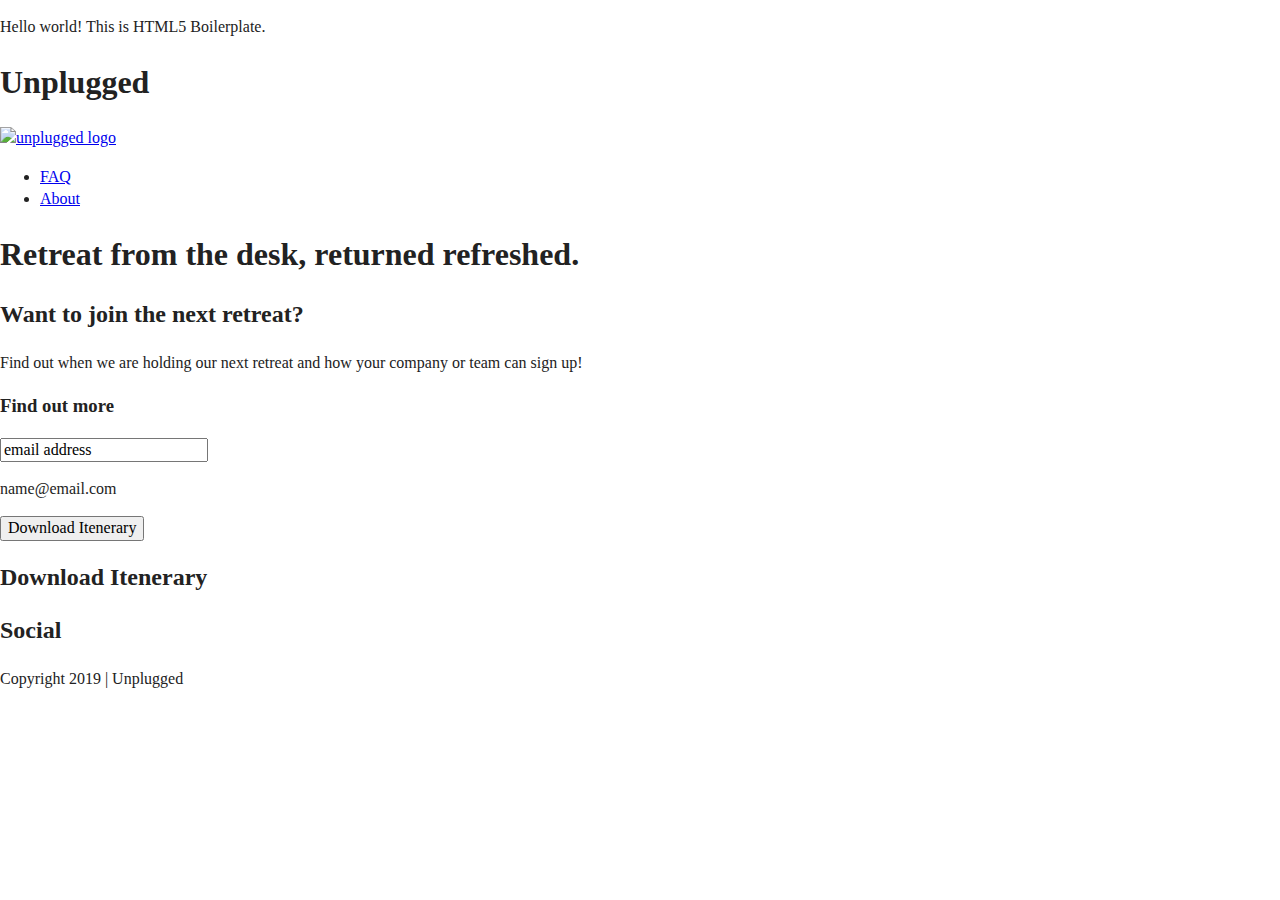
==== index.html @ 3bfd7abb "Added skeleton content to pages" ====
<!doctype html>
<html class="no-js" lang="">

<head>
  <meta charset="utf-8">
  <title>Unplugged</title>
  <meta name="description" content="">
  <meta name="viewport" content="width=device-width, initial-scale=1">

  <meta property="og:title" content="">
  <meta property="og:type" content="">
  <meta property="og:url" content="">
  <meta property="og:image" content="">

  <link rel="manifest" href="site.webmanifest">
  <link rel="apple-touch-icon" href="icon.png">
  <!-- Place favicon.ico in the root directory -->

  <link rel="stylesheet" href="css/normalize.css">
  <link rel="stylesheet" href="css/main.css">

  <meta name="theme-color" content="#fafafa">
</head>

<body>

  <!-- Add your site or application content here -->
  <p>Hello world! This is HTML5 Boilerplate.</p>
  <script src="js/vendor/modernizr-3.11.2.min.js"></script>
  <script src="js/plugins.js"></script>
  <script src="js/main.js"></script>

  <!-- Google Analytics: change UA-XXXXX-Y to be your site's ID. -->
  <script>
    window.ga = function () { ga.q.push(arguments) }; ga.q = []; ga.l = +new Date;
    ga('create', 'UA-XXXXX-Y', 'auto'); ga('set', 'anonymizeIp', true); ga('set', 'transport', 'beacon'); ga('send', 'pageview')
  </script>
  <script src="https://www.google-analytics.com/analytics.js" async></script>
</body>

</html>

<header>
  <h1>Unplugged</h1>
  <div class="content-wrapper">
    <a href="#"><img src="" alt="unplugged logo"></a>
    <div class="header-divider"></div>
    <nav>
      <ul>
        <li><a href="faq/index.html" target="_blank">FAQ</a>
        </li>
        <li><a href="about/index.html" target="_blank">About</a>
        </li>
      </ul>
    </nav>
  </div>
</header>

<main>

  <section>
    <h1>Retreat from the desk, returned refreshed.</h1>
  </section>

  <aside>
    <h2>Want to join the next retreat?</h2>
    <p>Find out when we are holding our next retreat and how your company or team can sign up!</p>
    <div class="sign-up-form">
      <h3>Find out more</h3>
      <input type="text" name="name" value="email address">
      <p>name@email.com</p>
      <input type="button" value="Download Itenerary">
      <h2>Download Itenerary</h2>
    </div>
  </aside>
</main> <!-- main wrapper -->

<footer>
  <div class="content-wrapper">
    <div class="footer-content">
      <div class="contact">
        <address>

        </address>
      </div>
      <div class="social">
        <h2>Social</h2>
        <div class="social-icons">
          <p><a href="https://www.facebook.com/cailyn.buck/" target="_blank"></a></p>
          <!-- other social links here -->
          <p><a href="hhtps://www.instagram.com/cailynwtf/" target="_blank"></a></p>
          <p><a href="https://www.tiktok.com/@cailynbuck/" target="_blank"></a>
        </div>
      </div>
    </div> <!-- footer content ends -->
  </div> <!-- footer content-wrapper ends -->

  <div class="copyright">
    <p>Copyright 2019 | Unplugged</p>
  </div>
</footer>
---- css/main.css ----
/*! HTML5 Boilerplate v8.0.0 | MIT License | https://html5boilerplate.com/ */

/* main.css 2.1.0 | MIT License | https://github.com/h5bp/main.css#readme */
/*
 * What follows is the result of much research on cross-browser styling.
 * Credit left inline and big thanks to Nicolas Gallagher, Jonathan Neal,
 * Kroc Camen, and the H5BP dev community and team.
 */

/* ==========================================================================
   Base styles: opinionated defaults
   ========================================================================== */

html {
  color: #222;
  font-size: 1em;
  line-height: 1.4;
}

/*
 * Remove text-shadow in selection highlight:
 * https://twitter.com/miketaylr/status/12228805301
 *
 * Vendor-prefixed and regular ::selection selectors cannot be combined:
 * https://stackoverflow.com/a/16982510/7133471
 *
 * Customize the background color to match your design.
 */

::-moz-selection {
  background: #b3d4fc;
  text-shadow: none;
}

::selection {
  background: #b3d4fc;
  text-shadow: none;
}

/*
 * A better looking default horizontal rule
 */

hr {
  display: block;
  height: 1px;
  border: 0;
  border-top: 1px solid #ccc;
  margin: 1em 0;
  padding: 0;
}

/*
 * Remove the gap between audio, canvas, iframes,
 * images, videos and the bottom of their containers:
 * https://github.com/h5bp/html5-boilerplate/issues/440
 */

audio,
canvas,
iframe,
img,
svg,
video {
  vertical-align: middle;
}

/*
 * Remove default fieldset styles.
 */

fieldset {
  border: 0;
  margin: 0;
  padding: 0;
}

/*
 * Allow only vertical resizing of textareas.
 */

textarea {
  resize: vertical;
}

/* ==========================================================================
   Author's custom styles
   ========================================================================== */

/* ==========================================================================
   Helper classes
   ========================================================================== */

/*
 * Hide visually and from screen readers
 */

.hidden,
[hidden] {
  display: none !important;
}

/*
 * Hide only visually, but have it available for screen readers:
 * https://snook.ca/archives/html_and_css/hiding-content-for-accessibility
 *
 * 1. For long content, line feeds are not interpreted as spaces and small width
 *    causes content to wrap 1 word per line:
 *    https://medium.com/@jessebeach/beware-smushed-off-screen-accessible-text-5952a4c2cbfe
 */

.sr-only {
  border: 0;
  clip: rect(0, 0, 0, 0);
  height: 1px;
  margin: -1px;
  overflow: hidden;
  padding: 0;
  position: absolute;
  white-space: nowrap;
  width: 1px;
  /* 1 */
}

/*
 * Extends the .sr-only class to allow the element
 * to be focusable when navigated to via the keyboard:
 * https://www.drupal.org/node/897638
 */

.sr-only.focusable:active,
.sr-only.focusable:focus {
  clip: auto;
  height: auto;
  margin: 0;
  overflow: visible;
  position: static;
  white-space: inherit;
  width: auto;
}

/*
 * Hide visually and from screen readers, but maintain layout
 */

.invisible {
  visibility: hidden;
}

/*
 * Clearfix: contain floats
 *
 * For modern browsers
 * 1. The space content is one way to avoid an Opera bug when the
 *    `contenteditable` attribute is included anywhere else in the document.
 *    Otherwise it causes space to appear at the top and bottom of elements
 *    that receive the `clearfix` class.
 * 2. The use of `table` rather than `block` is only necessary if using
 *    `:before` to contain the top-margins of child elements.
 */

.clearfix::before,
.clearfix::after {
  content: " ";
  display: table;
}

.clearfix::after {
  clear: both;
}

/* ==========================================================================
   EXAMPLE Media Queries for Responsive Design.
   These examples override the primary ('mobile first') styles.
   Modify as content requires.
   ========================================================================== */

@media only screen and (min-width: 35em) {
  /* Style adjustments for viewports that meet the condition */
}

@media print,
  (-webkit-min-device-pixel-ratio: 1.25),
  (min-resolution: 1.25dppx),
  (min-resolution: 120dpi) {
  /* Style adjustments for high resolution devices */
}

/* ==========================================================================
   Print styles.
   Inlined to avoid the additional HTTP request:
   https://www.phpied.com/delay-loading-your-print-css/
   ========================================================================== */

@media print {
  *,
  *::before,
  *::after {
    background: #fff !important;
    color: #000 !important;
    /* Black prints faster */
    box-shadow: none !important;
    text-shadow: none !important;
  }

  a,
  a:visited {
    text-decoration: underline;
  }

  a[href]::after {
    content: " (" attr(href) ")";
  }

  abbr[title]::after {
    content: " (" attr(title) ")";
  }

  /*
   * Don't show links that are fragment identifiers,
   * or use the `javascript:` pseudo protocol
   */
  a[href^="#"]::after,
  a[href^="javascript:"]::after {
    content: "";
  }

  pre {
    white-space: pre-wrap !important;
  }

  pre,
  blockquote {
    border: 1px solid #999;
    page-break-inside: avoid;
  }

  /*
   * Printing Tables:
   * https://web.archive.org/web/20180815150934/http://css-discuss.incutio.com/wiki/Printing_Tables
   */
  thead {
    display: table-header-group;
  }

  tr,
  img {
    page-break-inside: avoid;
  }

  p,
  h2,
  h3 {
    orphans: 3;
    widows: 3;
  }

  h2,
  h3 {
    page-break-after: avoid;
  }
}
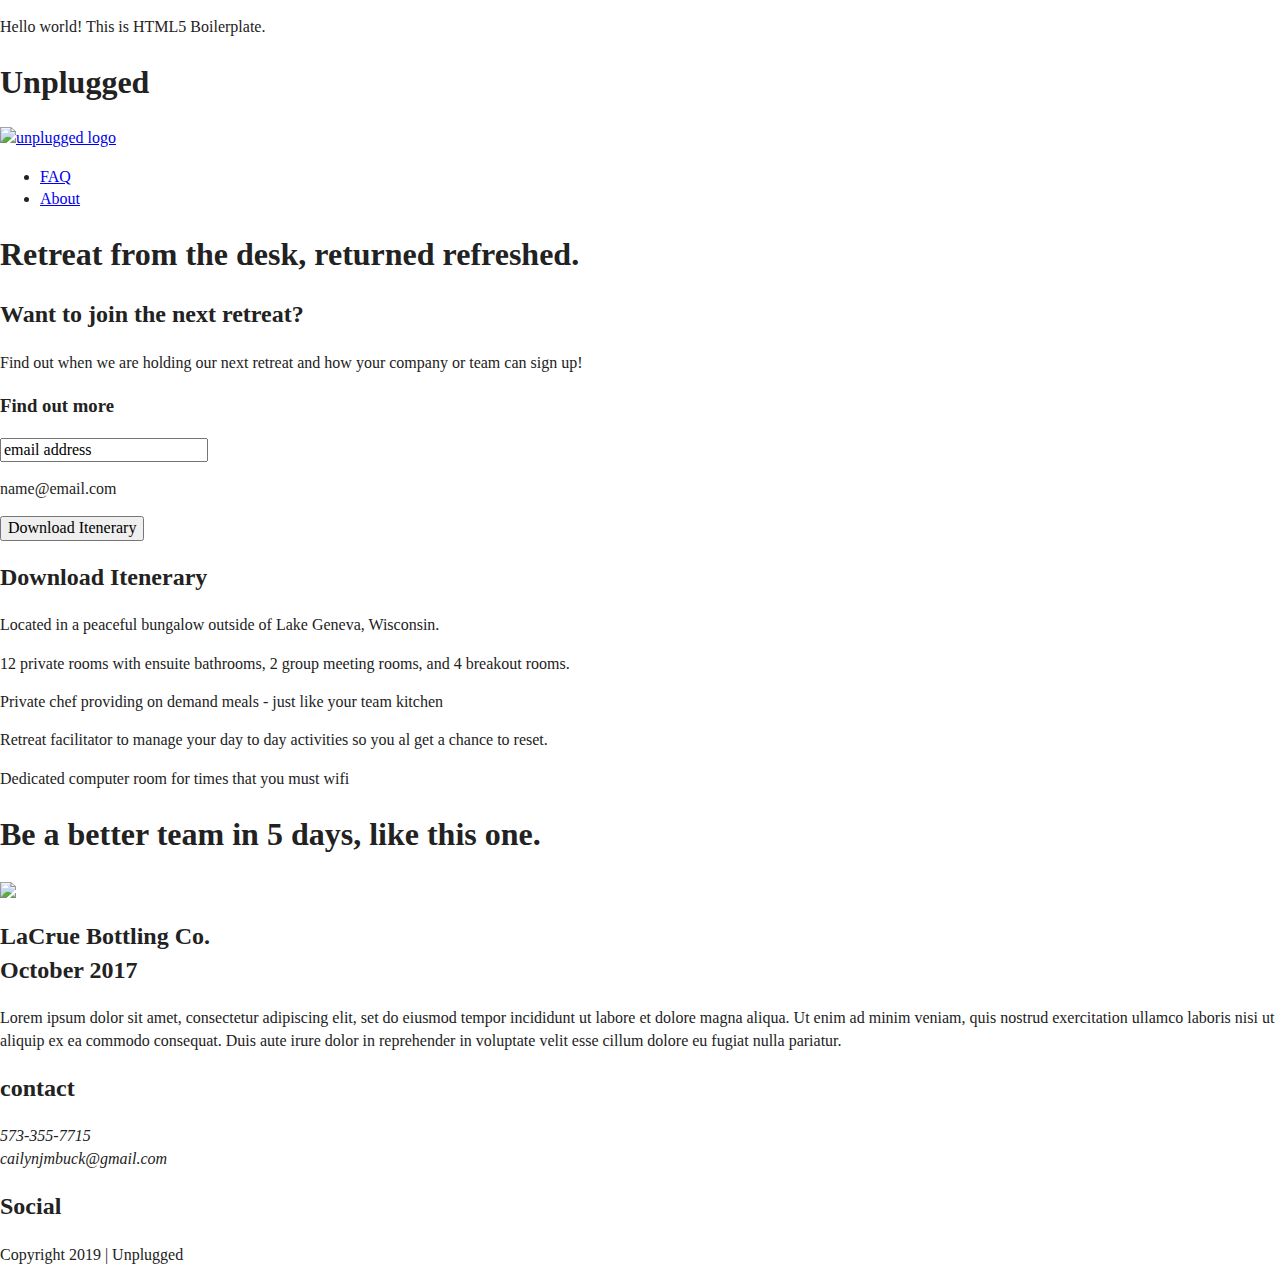
==== commit 5d8e609b: "edited html" ====
--- a/index.html
+++ b/index.html
@@ -43,7 +43,9 @@
 <header>
   <h1>Unplugged</h1>
   <div class="content-wrapper">
-    <a href="#"><img src="" alt="unplugged logo"></a>
+    <div class="hero-area">
+      <a href="#"><img src="" alt="unplugged logo"></a>
+    </div>
     <div class="header-divider"></div>
     <nav>
       <ul>
@@ -62,10 +64,10 @@
     <h1>Retreat from the desk, returned refreshed.</h1>
   </section>
 
-  <aside>
+  <aside class="form-description">
     <h2>Want to join the next retreat?</h2>
     <p>Find out when we are holding our next retreat and how your company or team can sign up!</p>
-    <div class="sign-up-form">
+    <div class="form">
       <h3>Find out more</h3>
       <input type="text" name="name" value="email address">
       <p>name@email.com</p>
@@ -73,14 +75,56 @@
       <h2>Download Itenerary</h2>
     </div>
   </aside>
+
+  <section class="features">
+    <div class="content-wrapper">
+      <!-- Add your Features content here -->
+      <article>
+        <p class="fontawesome-icon"></p>
+        <p class="features-item-description">Located in a peaceful bungalow outside of Lake Geneva, Wisconsin.</p>
+      </article>
+      <article>
+        <p class="housing-description">12 private rooms with ensuite bathrooms, 2 group meeting rooms, and 4 breakout rooms.</p>
+      </article>
+      <article>
+        <p class="food-and-beverage">Private chef providing on demand meals - just like your team kitchen</p>
+      </article>
+      <article>
+        <p class="facilitator-description">Retreat facilitator to manage your day to day activities so you al get a chance to reset.</p>
+      </article>
+      <article>
+        <p class="wifi-exception">Dedicated computer room for times that you must wifi</p>
+      </article>
+    </div>
+  </section>
+
+  <section class="reviews">
+    <div class="content-wrapper">
+      <article>
+        <h1>Be a better team in 5 days, like this one.</h1>
+        <img src=" " alt=" ">
+      </article>
+      <div class="company-review">
+        <h2>LaCrue Bottling Co. <br>
+        October 2017</h2>
+        <p>Lorem ipsum dolor sit amet, consectetur adipiscing elit, set do eiusmod tempor incididunt ut labore
+          et dolore magna aliqua. Ut enim ad minim veniam, quis nostrud exercitation ullamco laboris nisi ut aliquip
+          ex ea commodo consequat. Duis aute irure dolor in reprehender in voluptate velit esse cillum dolore eu fugiat
+          nulla pariatur.
+        </p>
+      </div>
+    </div>
+  </section>
 </main> <!-- main wrapper -->
 
 <footer>
   <div class="content-wrapper">
     <div class="footer-content">
       <div class="contact">
+        <h2>contact</h2>
         <address>
-
+          <p>573-355-7715 <br>
+          cailynjmbuck@gmail.com</p>
         </address>
       </div>
       <div class="social">
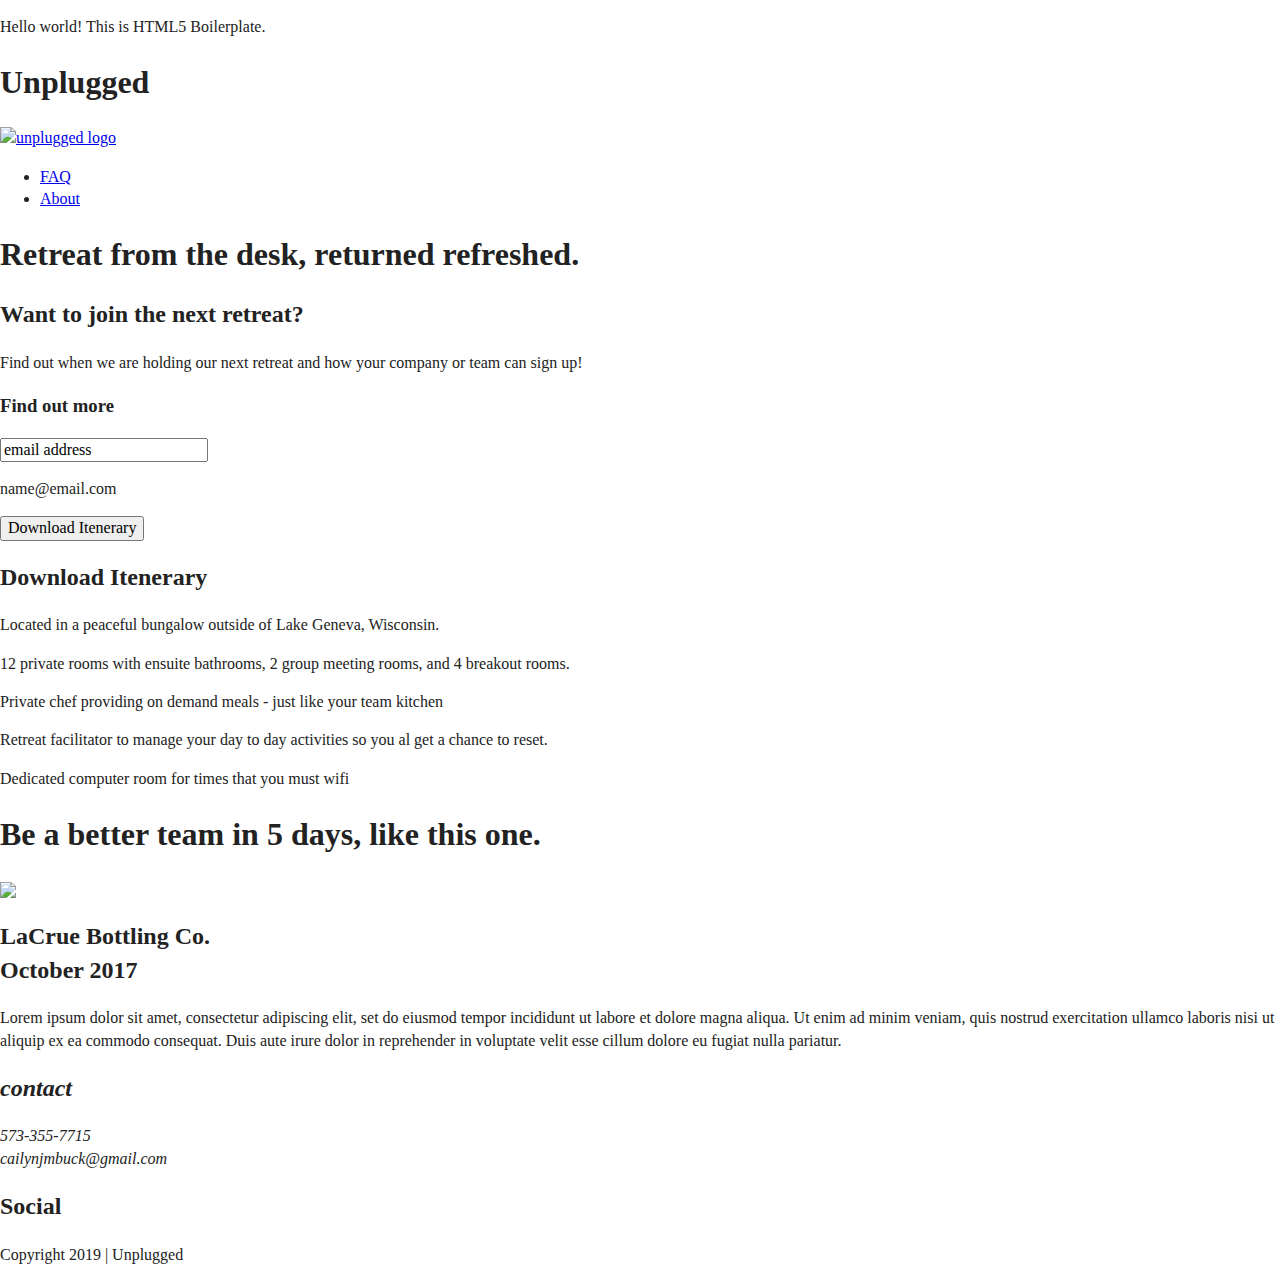
==== commit 77f627e8: "edited index.html and started about/index.html" ====
--- a/index.html
+++ b/index.html
@@ -43,9 +43,7 @@
 <header>
   <h1>Unplugged</h1>
   <div class="content-wrapper">
-    <div class="hero-area">
-      <a href="#"><img src="" alt="unplugged logo"></a>
-    </div>
+    <a href="#"><img src="" alt="unplugged logo"></a>
     <div class="header-divider"></div>
     <nav>
       <ul>
@@ -60,7 +58,7 @@
 
 <main>
 
-  <section>
+  <section class="hero-area">
     <h1>Retreat from the desk, returned refreshed.</h1>
   </section>
 
@@ -121,8 +119,8 @@
   <div class="content-wrapper">
     <div class="footer-content">
       <div class="contact">
-        <h2>contact</h2>
         <address>
+          <h2>contact</h2>
           <p>573-355-7715 <br>
           cailynjmbuck@gmail.com</p>
         </address>
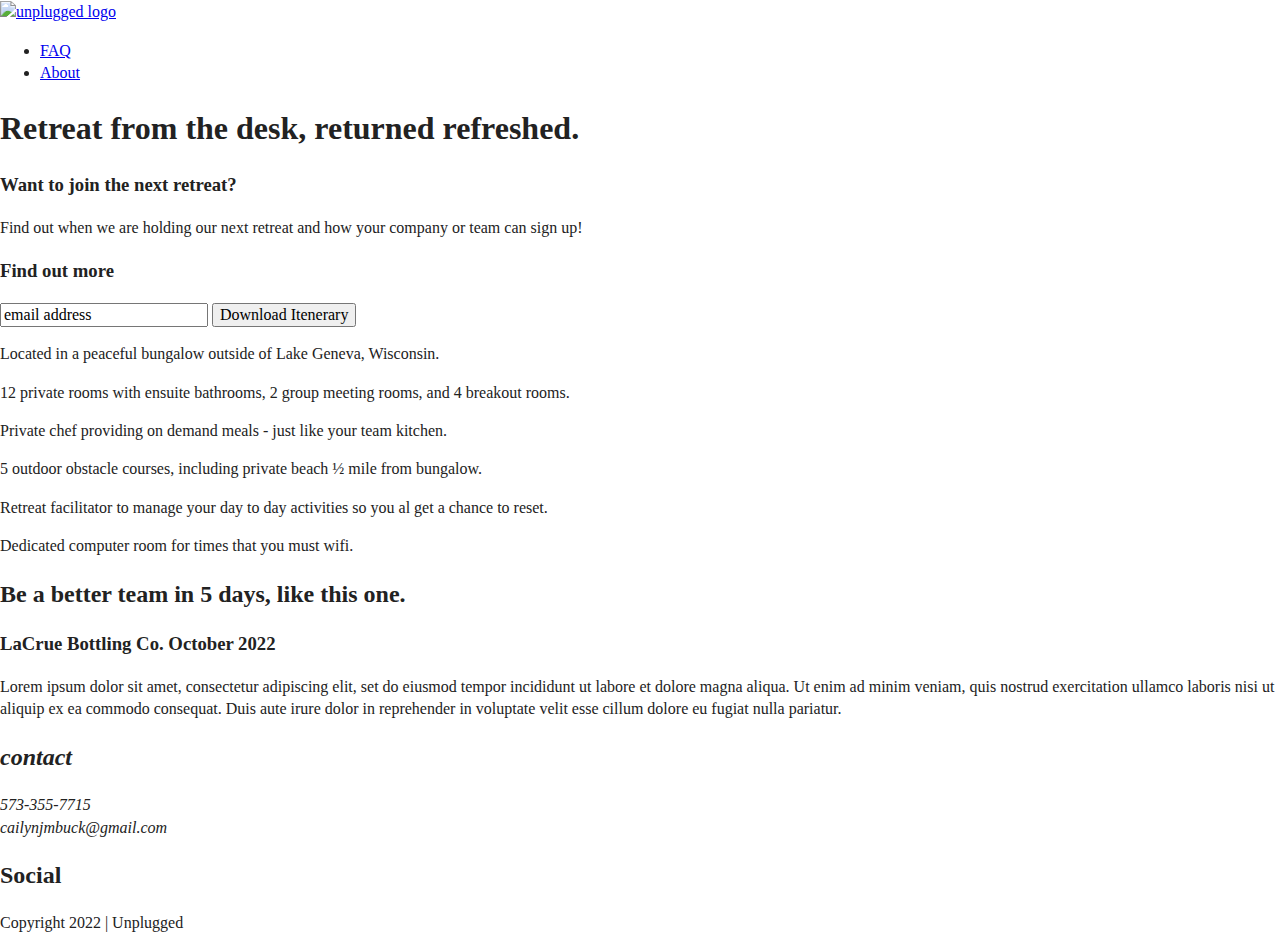
==== commit 6c779ced: "Corrected mistakes" ====
--- a/index.html
+++ b/index.html
@@ -3,6 +3,7 @@
 
 <head>
   <meta charset="utf-8">
+  <meta http-equiv="x-ua-compatible" content="ie=edge">
   <title>Unplugged</title>
   <meta name="description" content="">
   <meta name="viewport" content="width=device-width, initial-scale=1">
@@ -25,119 +26,153 @@
 <body>
 
   <!-- Add your site or application content here -->
-  <p>Hello world! This is HTML5 Boilerplate.</p>
+
+  <header>
+    <div class="content-wrapper">
+      <a href="#">
+        <img src="" alt="unplugged logo">
+      </a>
+      <div class="header-divider"></div>
+      <nav>
+        <ul>
+          <li><a href="faq/index.html">FAQ</a>
+          </li>
+          <li><a href="about/index.html">About</a>
+          </li>
+        </ul>
+      </nav>
+    </div>
+  </header>
+
+  <main>
+
+    <section class="hero-area">
+      <div class="content-wrapper">
+        <h1>Retreat from the desk, returned refreshed.</h1>
+      </div>
+    </section>
+
+    <aside>
+      <div class="content-wrapper">
+        <div class="form-description">
+          <h3>Want to join the next retreat?</h3>
+          <p>Find out when we are holding our next retreat and how your company or team can sign up!</p>
+        </div>
+        <div class="form">
+          <h3>Find out more</h3>
+          <input type="text" name="name" value="email address">
+          <input type="button" value="Download Itenerary">
+       </div>
+      </div>
+    <!-- Aside Content wrapper ends here -->
+    </aside>
+
+    <section class="features">
+      <div class="content-wrapper">
+        <!-- Add your Features content here -->
+        <div class="feature-items">
+          <article>
+            <p class="fontawesome-icon">
+            </p>
+            <p class="features-item-description">
+              Located in a peaceful bungalow outside of Lake Geneva, Wisconsin.
+           </p>
+          </article>
+         <article>
+            <p class="fontawesome-icon">
+            </p>
+            <p class="features-item-description">
+              12 private rooms with ensuite bathrooms, 2 group meeting rooms, and 4 breakout rooms.
+            </p>
+          </article>
+          <article>
+            <p class="fontawesome-icon">
+            </p>
+           <p class="features-item-description">
+              Private chef providing on demand meals - just like your team kitchen.
+           </p>
+         </article>
+          <article>
+            <p class="fontawesome-icon">
+            </p>
+            <p class="features-item-description">
+              5 outdoor obstacle courses, including private beach ½ mile from bungalow.
+            </p>
+          </article>
+          <article>
+            <p class="fontawesome-icon">
+            </p>
+            <p class="features-item-description">
+              Retreat facilitator to manage your day to day activities so you al get a chance to reset.
+            </p>
+          </article>
+          <article>
+            <p class="fontawesome-icon">
+            </p>
+            <p class="features-item-description">
+              Dedicated computer room for times that you must wifi.
+            </p>
+          </article>
+        </div>
+      </div>
+    </section>
+
+    <section class="reviews">
+      <div class="content-wrapper">
+        <h2>Be a better team in 5 days, like this one.</h2>
+        <article>
+          <div class="company-review">
+            <h3>LaCrue Bottling Co. October 2022</h3>
+            <p>Lorem ipsum dolor sit amet, consectetur adipiscing elit, set do eiusmod tempor incididunt ut labore
+            et dolore magna aliqua. Ut enim ad minim veniam, quis nostrud exercitation ullamco laboris nisi ut aliquip
+            ex ea commodo consequat. Duis aute irure dolor in reprehender in voluptate velit esse cillum dolore eu fugiat
+            nulla pariatur.
+            </p>
+          </div>
+        </article>
+      </div>
+    </section>
+
+  </main> <!-- main wrapper -->
+
+  <footer>
+    <div class="content-wrapper">
+      <div class="footer-content">
+        <div class="contact">
+          <address>
+            <h2>contact</h2>
+            <p>573-355-7715 <br>
+            cailynjmbuck@gmail.com</p>
+          </address>
+        </div>
+        <div class="social">
+          <h2>Social</h2>
+          <div class="social-icons">
+            <p><a href="https://www.facebook.com/cailyn.buck/" target="_blank"></a></p>
+            <!-- other social links here -->
+            <p><a href="hhtps://www.instagram.com/cailynwtf/" target="_blank"></a></p>
+            <p><a href="https://www.tiktok.com/@cailynbuck/" target="_blank"></a>
+          </div>
+        </div>
+      </div> <!-- footer content ends -->
+    </div> <!-- footer content-wrapper ends -->
+
+    <div class="copyright">
+      <p>Copyright 2022 | Unplugged</p>
+    </div>
+  </footer>
+
   <script src="js/vendor/modernizr-3.11.2.min.js"></script>
   <script src="js/plugins.js"></script>
   <script src="js/main.js"></script>
 
-  <!-- Google Analytics: change UA-XXXXX-Y to be your site's ID. -->
+<!-- Google Analytics: change UA-XXXXX-Y to be your site's ID. -->
   <script>
     window.ga = function () { ga.q.push(arguments) }; ga.q = []; ga.l = +new Date;
     ga('create', 'UA-XXXXX-Y', 'auto'); ga('set', 'anonymizeIp', true); ga('set', 'transport', 'beacon'); ga('send', 'pageview')
   </script>
   <script src="https://www.google-analytics.com/analytics.js" async></script>
+
 </body>
 
-</html>
-
-<header>
-  <h1>Unplugged</h1>
-  <div class="content-wrapper">
-    <a href="#"><img src="" alt="unplugged logo"></a>
-    <div class="header-divider"></div>
-    <nav>
-      <ul>
-        <li><a href="faq/index.html" target="_blank">FAQ</a>
-        </li>
-        <li><a href="about/index.html" target="_blank">About</a>
-        </li>
-      </ul>
-    </nav>
-  </div>
-</header>
-
-<main>
-
-  <section class="hero-area">
-    <h1>Retreat from the desk, returned refreshed.</h1>
-  </section>
-
-  <aside class="form-description">
-    <h2>Want to join the next retreat?</h2>
-    <p>Find out when we are holding our next retreat and how your company or team can sign up!</p>
-    <div class="form">
-      <h3>Find out more</h3>
-      <input type="text" name="name" value="email address">
-      <p>name@email.com</p>
-      <input type="button" value="Download Itenerary">
-      <h2>Download Itenerary</h2>
-    </div>
-  </aside>
-
-  <section class="features">
-    <div class="content-wrapper">
-      <!-- Add your Features content here -->
-      <article>
-        <p class="fontawesome-icon"></p>
-        <p class="features-item-description">Located in a peaceful bungalow outside of Lake Geneva, Wisconsin.</p>
-      </article>
-      <article>
-        <p class="housing-description">12 private rooms with ensuite bathrooms, 2 group meeting rooms, and 4 breakout rooms.</p>
-      </article>
-      <article>
-        <p class="food-and-beverage">Private chef providing on demand meals - just like your team kitchen</p>
-      </article>
-      <article>
-        <p class="facilitator-description">Retreat facilitator to manage your day to day activities so you al get a chance to reset.</p>
-      </article>
-      <article>
-        <p class="wifi-exception">Dedicated computer room for times that you must wifi</p>
-      </article>
-    </div>
-  </section>
-
-  <section class="reviews">
-    <div class="content-wrapper">
-      <article>
-        <h1>Be a better team in 5 days, like this one.</h1>
-        <img src=" " alt=" ">
-      </article>
-      <div class="company-review">
-        <h2>LaCrue Bottling Co. <br>
-        October 2017</h2>
-        <p>Lorem ipsum dolor sit amet, consectetur adipiscing elit, set do eiusmod tempor incididunt ut labore
-          et dolore magna aliqua. Ut enim ad minim veniam, quis nostrud exercitation ullamco laboris nisi ut aliquip
-          ex ea commodo consequat. Duis aute irure dolor in reprehender in voluptate velit esse cillum dolore eu fugiat
-          nulla pariatur.
-        </p>
-      </div>
-    </div>
-  </section>
-</main> <!-- main wrapper -->
-
-<footer>
-  <div class="content-wrapper">
-    <div class="footer-content">
-      <div class="contact">
-        <address>
-          <h2>contact</h2>
-          <p>573-355-7715 <br>
-          cailynjmbuck@gmail.com</p>
-        </address>
-      </div>
-      <div class="social">
-        <h2>Social</h2>
-        <div class="social-icons">
-          <p><a href="https://www.facebook.com/cailyn.buck/" target="_blank"></a></p>
-          <!-- other social links here -->
-          <p><a href="hhtps://www.instagram.com/cailynwtf/" target="_blank"></a></p>
-          <p><a href="https://www.tiktok.com/@cailynbuck/" target="_blank"></a>
-        </div>
-      </div>
-    </div> <!-- footer content ends -->
-  </div> <!-- footer content-wrapper ends -->
-
-  <div class="copyright">
-    <p>Copyright 2019 | Unplugged</p>
-  </div>
-</footer>+</html>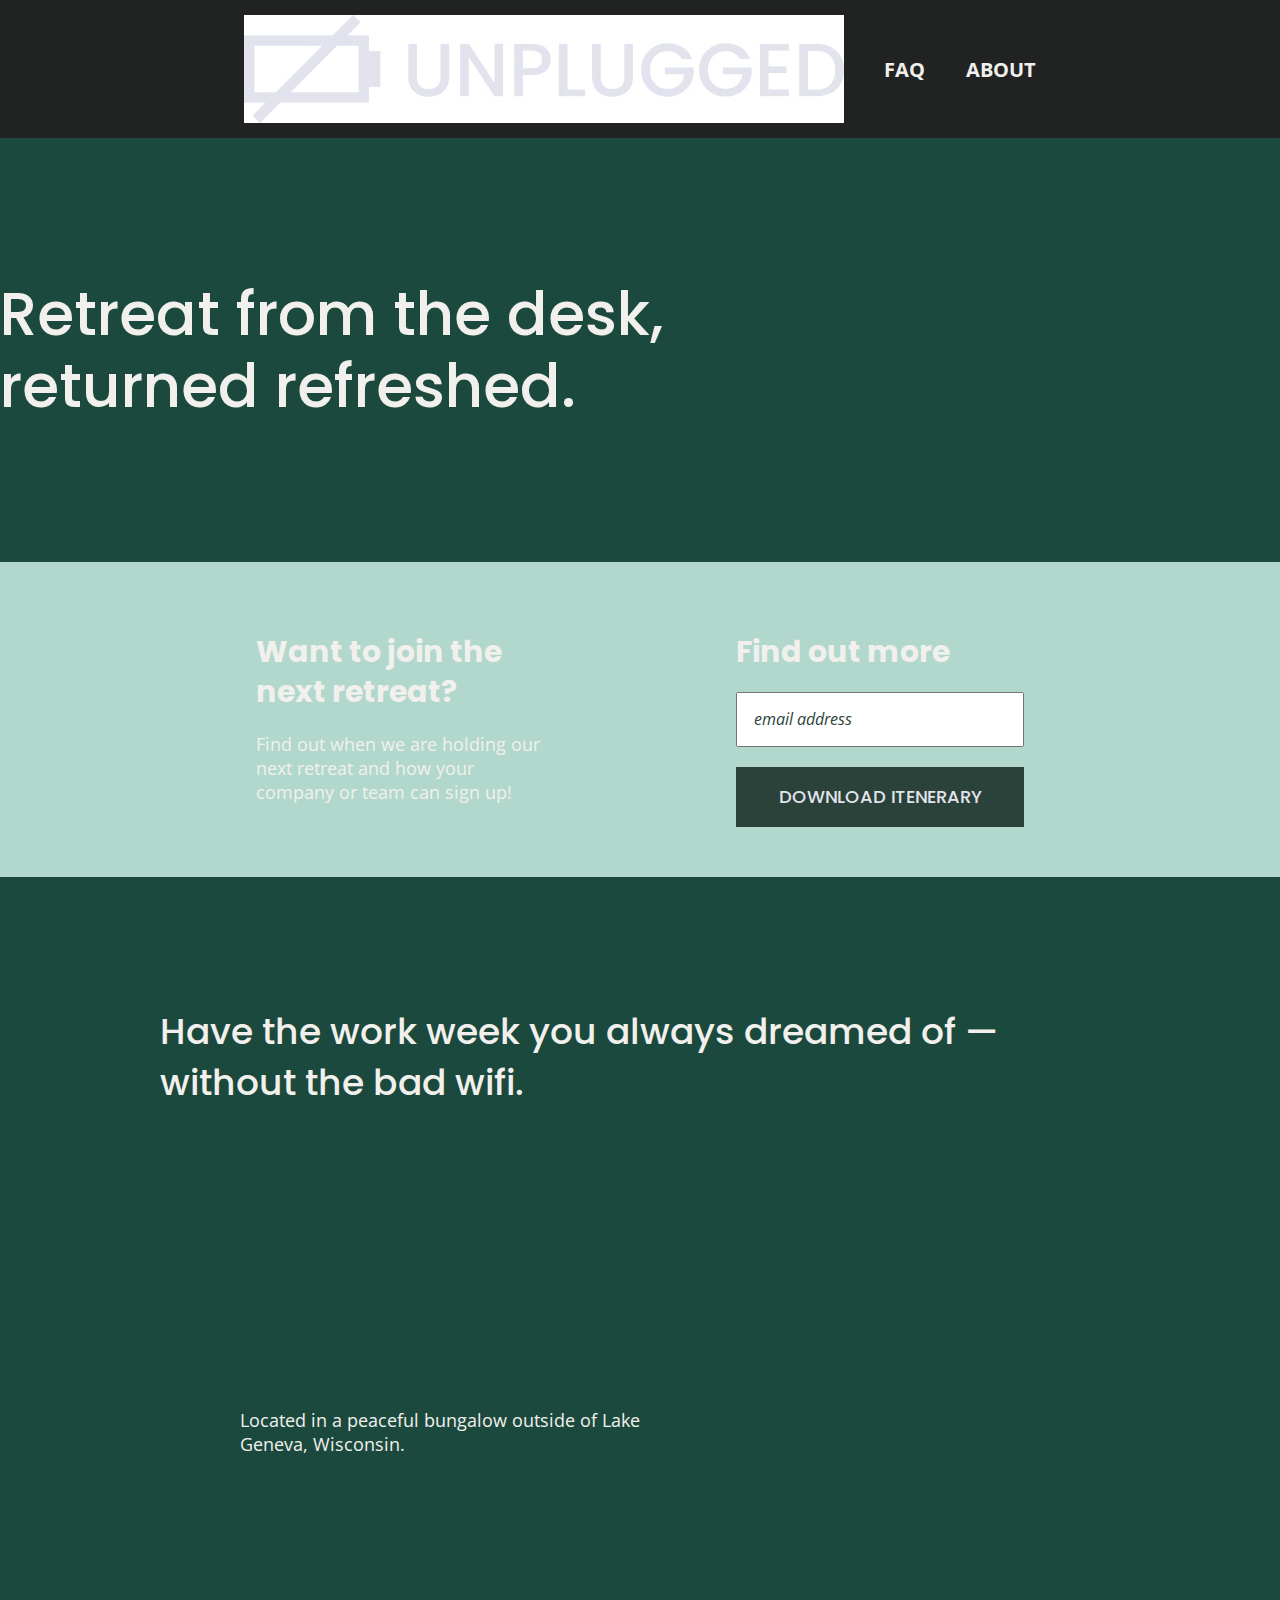
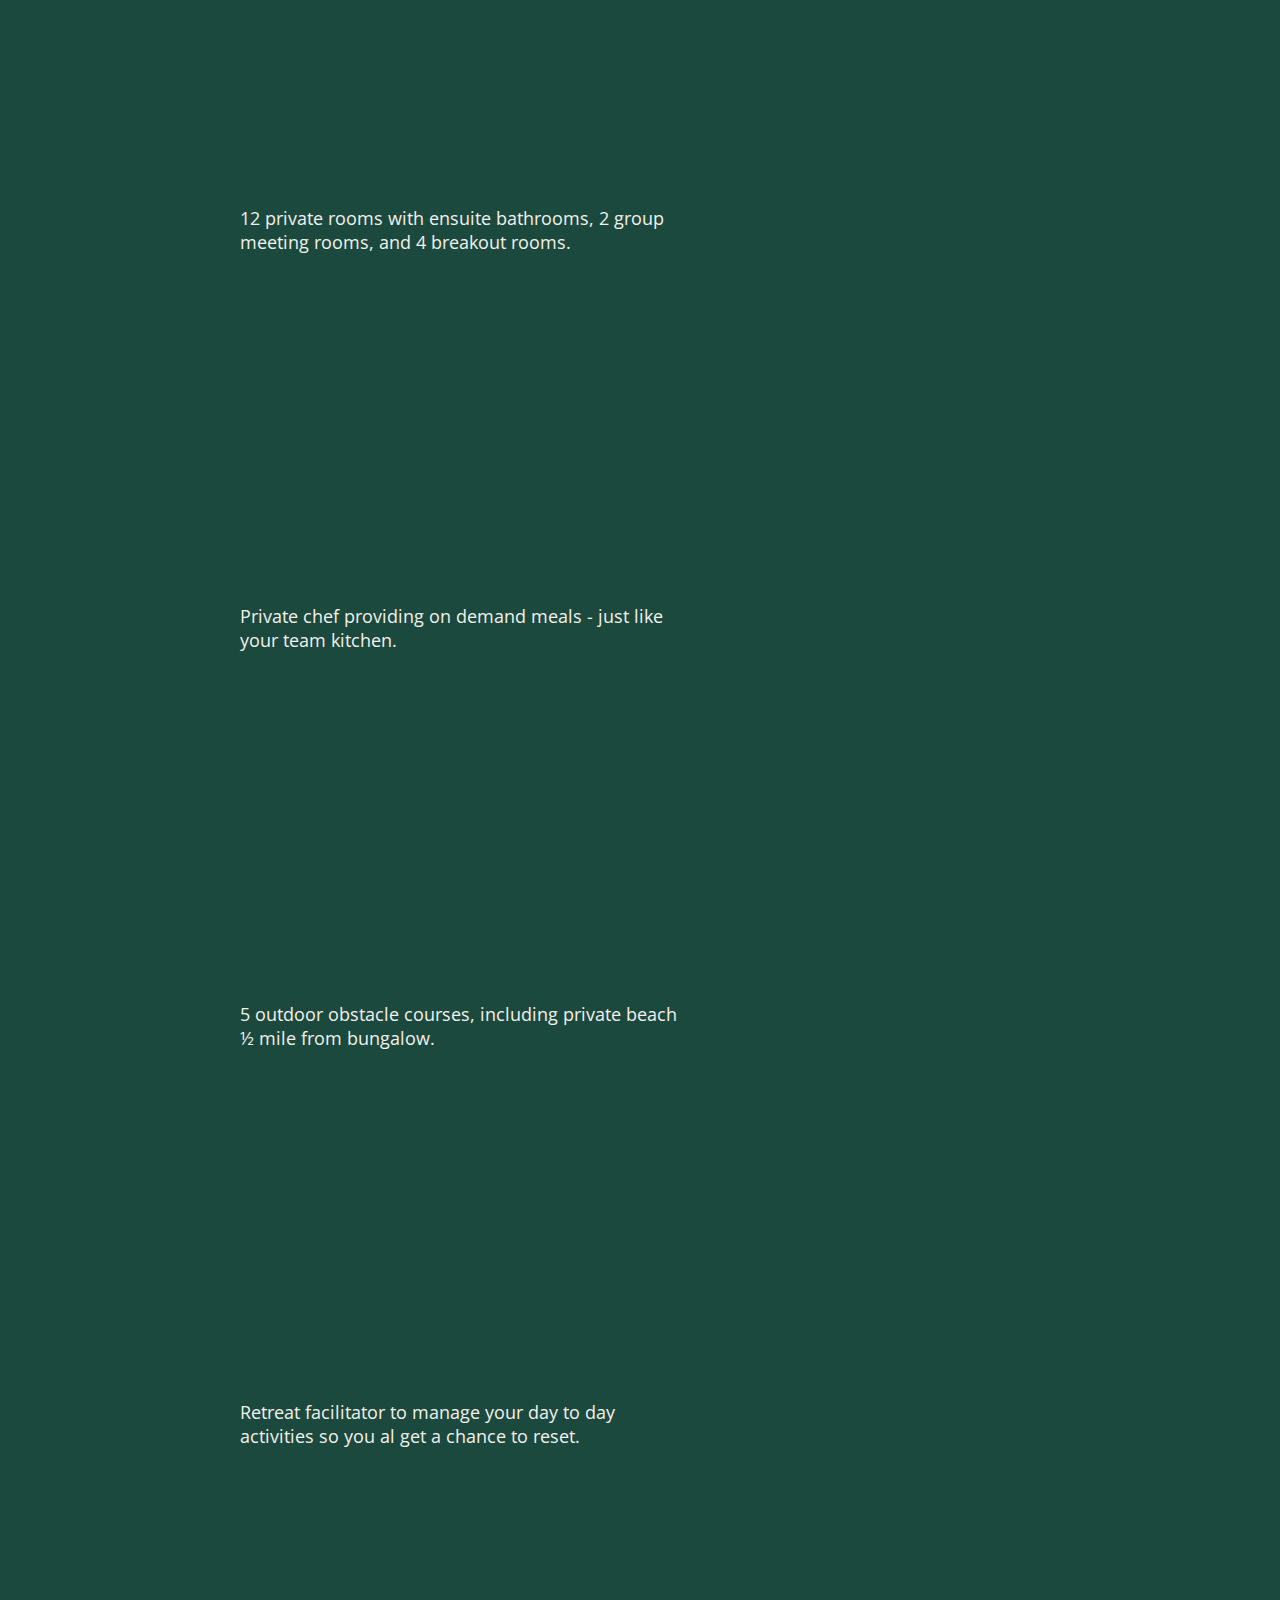
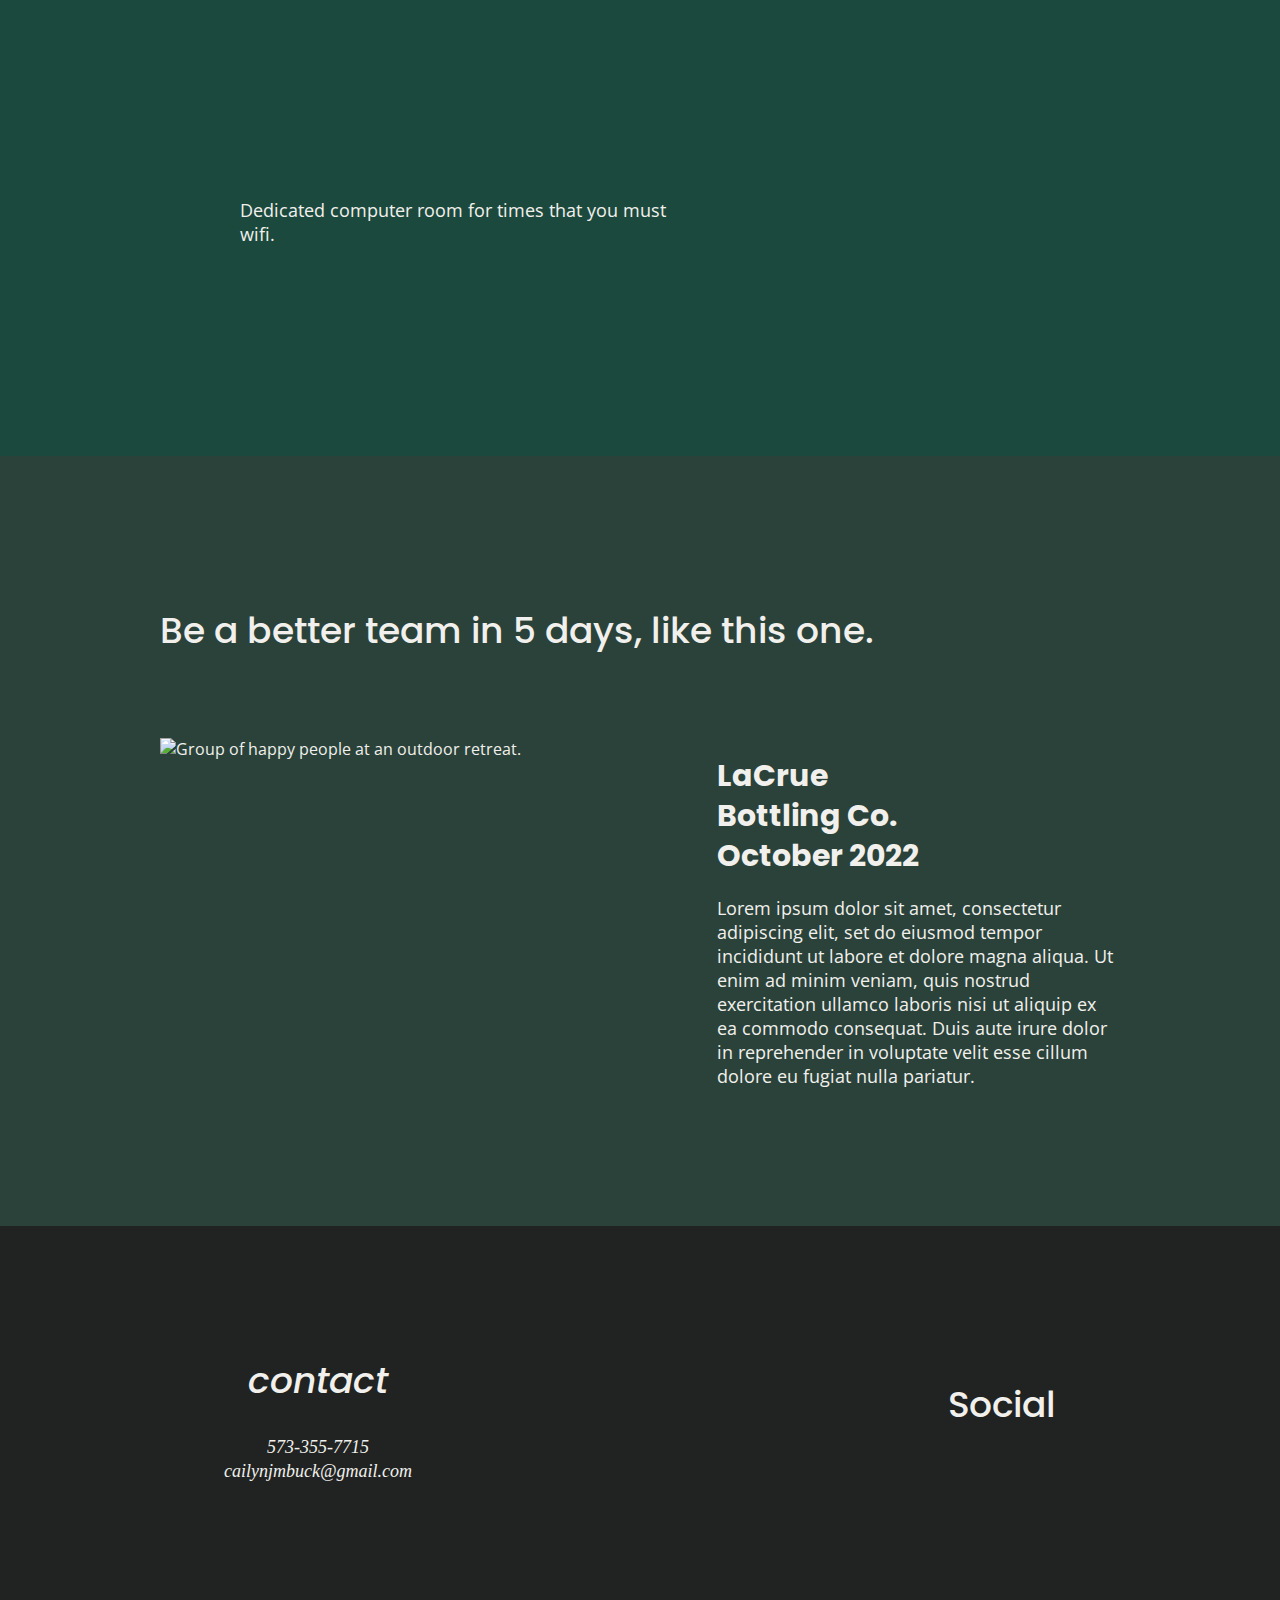
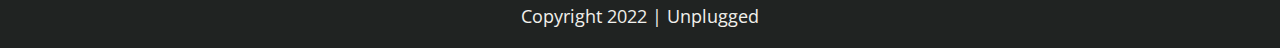
==== commit 0e4e0b95: "Added icons for features section" ====
--- a/index.html
+++ b/index.html
@@ -13,6 +13,8 @@
   <meta property="og:url" content="">
   <meta property="og:image" content="">
 
+  <meta name="theme-color" content="#fafafa">
+
   <link rel="manifest" href="site.webmanifest">
   <link rel="apple-touch-icon" href="icon.png">
   <!-- Place favicon.ico in the root directory -->
@@ -20,7 +22,11 @@
   <link rel="stylesheet" href="css/normalize.css">
   <link rel="stylesheet" href="css/main.css">
 
-  <meta name="theme-color" content="#fafafa">
+  <script src="https://kit.fontawesome.com/22d3d678f9.js" crossorigin="anonymous"></script>
+
+  <!-- Google Fonts: Open Sans and Poppins -->
+  <link href="https://fonts.googleapis.com/css?family=Open+Sans:400,700|Poppins:500,700" rel="stylesheet">
+
 </head>
 
 <body>
@@ -30,7 +36,7 @@
   <header>
     <div class="content-wrapper">
       <a href="#">
-        <img src="" alt="unplugged logo">
+        <img src="img/unpluggedlogo.jpg" alt="unplugged logo">
       </a>
       <div class="header-divider"></div>
       <nav>
@@ -45,7 +51,6 @@
   </header>
 
   <main>
-
     <section class="hero-area">
       <div class="content-wrapper">
         <h1>Retreat from the desk, returned refreshed.</h1>
@@ -69,10 +74,12 @@
 
     <section class="features">
       <div class="content-wrapper">
+        <h2>Have the work week you always dreamed of — without the bad wifi.</h2>
         <!-- Add your Features content here -->
         <div class="feature-items">
           <article>
             <p class="fontawesome-icon">
+              <i class="fas fa-campground"></i>
             </p>
             <p class="features-item-description">
               Located in a peaceful bungalow outside of Lake Geneva, Wisconsin.
@@ -80,6 +87,7 @@
           </article>
          <article>
             <p class="fontawesome-icon">
+              <i class="fas fa-bed"></i>
             </p>
             <p class="features-item-description">
               12 private rooms with ensuite bathrooms, 2 group meeting rooms, and 4 breakout rooms.
@@ -87,6 +95,7 @@
           </article>
           <article>
             <p class="fontawesome-icon">
+              <i class="fas fa-utensils"></i>
             </p>
            <p class="features-item-description">
               Private chef providing on demand meals - just like your team kitchen.
@@ -94,6 +103,7 @@
          </article>
           <article>
             <p class="fontawesome-icon">
+              <i class="fas fa-shoe-prints"></i>
             </p>
             <p class="features-item-description">
               5 outdoor obstacle courses, including private beach ½ mile from bungalow.
@@ -101,6 +111,7 @@
           </article>
           <article>
             <p class="fontawesome-icon">
+              <i class="fas fa-smile"></i>
             </p>
             <p class="features-item-description">
               Retreat facilitator to manage your day to day activities so you al get a chance to reset.
@@ -108,6 +119,7 @@
           </article>
           <article>
             <p class="fontawesome-icon">
+              <i class="fas fa-wifi"></i>
             </p>
             <p class="features-item-description">
               Dedicated computer room for times that you must wifi.
@@ -121,6 +133,9 @@
       <div class="content-wrapper">
         <h2>Be a better team in 5 days, like this one.</h2>
         <article>
+          <figure>
+            <img src="img/review-group-photo.jpg" alt="Group of happy people at an outdoor retreat.">
+          </figure>
           <div class="company-review">
             <h3>LaCrue Bottling Co. October 2022</h3>
             <p>Lorem ipsum dolor sit amet, consectetur adipiscing elit, set do eiusmod tempor incididunt ut labore
--- a/css/main.css
+++ b/css/main.css
@@ -86,6 +86,328 @@
 /* ==========================================================================
    Author's custom styles
    ========================================================================== */
+
+/* General Styles */
+
+html {
+  font-size: 16px;
+}
+
+body {
+  font-family: 'Open Sans', sans-serif;
+  font-size: 1em;
+  color: #f1f0ec;
+  text-align: left;
+}
+
+ul,
+ol {
+  list-style-type: none;
+}
+
+a {
+  color: #f1f0ec;
+  text-decoration: none;  
+}
+
+img {
+  width: 100%
+}
+
+figure {
+  margin: 0;
+}
+
+h2 {
+  font-family: 'Poppins', sans-serif;
+  font-size: 1.875em;
+  font-weight: 500;
+ }
+
+h3,
+h4 {
+  font-family: 'Poppins', sans-serif;
+  font-size: 1.125em;
+  line-height: 40px;
+  margin: 20px 0;
+ }
+
+p {
+  font-size: .875em;
+  line-height: 1.285;
+ }
+
+ address {
+  font-family: normal;
+ }
+
+.content-wrapper {
+  width: 90%;
+  margin: 50px 0;
+}
+
+   /*----------------------- Base Header - Footer Styles ---------------------*/
+
+header,
+footer {
+  display: flex;
+  justify-content: center;
+  align-items: center;
+  flex-flow: row wrap;
+  background-color: #202322;
+}
+
+header {
+  padding: 15px 0;
+}
+
+header .content-wrapper {
+  display: flex;
+  justify-content: center;
+  align-items: center;
+  flex-flow: row wrap;
+  margin: 0;
+}
+
+.header-divider {
+  width: 100%;
+  height: 1px;
+  margin: 10px 0 20px 0;
+  background-color: #3a3a3a;
+}
+
+header nav {
+  display: flex;
+  justify-content: space-around;
+  align-content: center;
+  flex-flow: row wrap;
+  width: 60%;
+  font-size: 1.125em;
+  font-weight: 700;
+  text-transform: uppercase;
+}
+
+header nav ul {
+  display: flex;
+  justify-content: space-around;
+  width: 100%;
+}
+
+header nav ul li {
+  font-size: 1.125em;
+}
+
+footer {
+  text-align: center;
+  flex-direction: column;
+}
+
+footer p {
+  margin: 0;
+}
+
+footer .content-wrapper {
+  width: 55%;
+  margin: 50px 0;
+}
+
+footer .contact {
+  margin-bottom: 50px;
+}
+
+footer .social-icons {
+  display: flex;
+  justify-content: space-around;
+  align-items: center;
+}
+
+footer .social-icons p {
+  display: flex;
+  justify-content: center;
+  align-items: center;
+}
+
+footer .copyright {
+  margin: 20px 0;
+}
+
+   /* -------------------- Mobile Styles - Homepage -------------------- */
+
+/* Hero Area */
+
+.hero-area {
+  display: flex;
+  justify-content: flex-start;
+  flex-flow: row wrap;
+  background: url('../img/hero-area-background.jpg') center no-repeat rgb(28, 73, 61);
+  background-size: cover;
+}
+
+.hero-area h1 {
+  font-size: 2.25em;
+  font-family: 'Poppins', Helvetica, Arial, sans-serif;
+  font-weight: 500; 
+  line-height: 1.2; 
+}
+
+/* Aside */
+
+ aside {
+  display: flex;
+  justify-content: center;
+  align-items: center;
+  flex-flow: row wrap;
+  background-color: rgb(178, 216, 205);
+}
+
+aside .form{
+  margin-top: 30px;
+}
+
+input[type=text] {
+  box-sizing: border-box;
+  width: 100%;
+  color: #2a423a;
+  font-style: italic;
+  padding: 1em;
+}
+ 
+input[type=button] {
+  width: 100%;
+  padding: 20px 0;
+  margin-top: 20px;
+  background-color: #2a423a;
+  font-family: 'Poppins', Helvetica, Arial, sans-serif;
+  font-weight: 500;
+  font-size: 1.125em;
+  color: #e2e3ed;
+  border: none;
+  text-align: center;
+  text-transform: uppercase;
+}
+/* Features */
+
+.features {
+  display: flex;
+  justify-content: center;
+  flex-flow: row wrap;
+  background: url('../img/feature-background.jpg') center no-repeat rgb(28, 73, 61);
+  background-size: cover;
+}
+
+.features .features-items {
+  display: flex;
+  justify-content: center;
+  flex-flow: row wrap;
+}
+
+.features h2 {
+  margin-bottom: 60px;
+}
+
+.features p {
+  margin: 0;
+  padding: 80px;
+}
+
+.features article {
+  width: 63%;
+  margin: 30px 0;
+}
+
+.features i {
+  font-size: 3.75em;
+  margin-bottom: 40px;
+}
+
+/* Reviews */
+
+.reviews {
+  display: flex;
+  justify-content: center;
+  flex-flow: row wrap;
+  width: 100%;
+  background-color: #2a423a;
+}
+
+.reviews .content-wrapper {
+  padding: 20px;
+}
+
+.reviews h3 {
+  width: 54%;
+}
+
+   /* -------------------- Mobile Styles - About -------------------- */
+
+.mission {
+  display: flex;
+  align-items: center;
+  justify-content: center;
+  flex-flow: row wrap;
+  background-color: rgb(178, 216, 205);
+}
+
+.map figure {
+  width: 100%;
+  height: 0;
+  padding-bottom: 125%;
+  overflow: hidden;
+  position: relative;
+}
+
+.map iframe {
+  width: 100%;
+  height: 100%;
+  position: absolute;
+  top: 0;
+  left: 0;
+}
+
+.contact-section {
+  display: flex;
+  justify-content: center;
+  align-items: center;
+  flex-flow: row wrap;
+  width: 100%;
+  background-color: #2a423a;
+}
+
+.contact-content p {
+  margin: 0;
+}
+
+   /* -------------------- Mobile Styles - FAQ -------------------- */
+
+.faq {
+  display: flex;
+  justify-content: center;
+  align-items: center;
+  flex-flow: row wrap;
+  background-color: rgb(178, 216, 205);
+}
+
+.faq .content-wrapper {
+  display: flex;
+  align-items: center;
+  justify-content: center;
+  flex-flow: row wrap;
+  margin: 50px 0 0 0;
+}
+
+.faq h2 {
+  margin-bottom: 40px;
+  line-height: 1;
+}
+
+.faq-content {
+  margin-bottom: 50px;
+}
+
+.faq-content h4 {
+  line-height: 1.333;
+}
+
 
 /* ==========================================================================
    Helper classes
@@ -175,17 +497,257 @@
    Modify as content requires.
    ========================================================================== */
 
-@media only screen and (min-width: 35em) {
-  /* Style adjustments for viewports that meet the condition */
-}
-
-@media print,
-  (-webkit-min-device-pixel-ratio: 1.25),
-  (min-resolution: 1.25dppx),
-  (min-resolution: 120dpi) {
-  /* Style adjustments for high resolution devices */
-}
-
+  @media only screen and (min-width: 768px) {
+  /*Tablet styles here*/
+
+  /** General Styles **/
+    .content-wrapper {
+      max-width: 640px;
+      margin: 100px 0;
+    }      
+  /*------------HOMEPAGE------------*/
+
+    header {
+      padding: 15px 0;
+      justify-content: center;
+    }
+
+    header .content-wrapper {
+      justify-content: center;
+      width: 100%;
+    }
+  
+    header nav {
+      width: 20%;
+    }
+  
+    header nav ul {
+      justify-content: space-between;
+    }
+  
+    .header-divider {
+      display: none;
+    }
+
+    /* Hero Area */
+
+    /* Aside */
+    aside .content-wrapper {
+      display: flex;
+      justify-content: space-between;
+      flex-flow: row wrap;
+      margin: 50px 0;
+    }
+
+    aside .content-wrapper .form-description,
+    aside .content-wrapper .form {
+      width: 40%;
+      margin: 0;
+    }
+
+    /* Features */
+    .features article {
+      display: flex;
+      justify-content: space-around;
+      align-items: center;
+      flex-flow: column wrap;
+      flex-basis: 50%;
+    }
+
+    .features .features-items-description {
+      width: 50%;
+    }
+
+    /* Reviews */
+
+    .reviews article {
+      display: flex;
+      justify-content: space-between;
+    }
+
+    .reviews article div {
+      width: 100%;
+    }
+
+    /* Footer */
+
+    footer .content-wrapper {
+      width: 65%;
+      margin: 100px 0;
+    }
+
+    .footer-content {
+      display: flex;
+      justify-content: space-between;
+      align-items: center;
+    }
+
+    footer .contact {
+      margin-bottom: 0;
+    }
+
+    footer .copyright {
+      width: 100%;
+    }
+
+  /*------------ABOUT------------*/
+
+    .mission-content {
+      display: flex;
+      justify-content: space-between;
+      align-items: center;
+      padding-top: 20px;
+    }
+
+    .mission-content p {
+      width: 45%;
+    }
+
+    .map figure {
+      width: 100%;
+      height: 0;
+      padding-bottom: 56%;
+      overflow: hidden;
+      position: relative;
+    }
+    
+    .map iframe {
+      width: 100%;
+      height: 100%;
+      position: absolute;
+      top: 0;
+      left: 0;
+    }
+
+    .contact-section .content-wrapper h2 {
+      width: 80%;
+    }
+
+    .contact-content {
+      display: flex;
+      justify-content: space-between;
+      align-items: flex-start;
+    }
+
+  /*------------FAQ------------*/
+
+    .faq .content-wrapper {
+      justify-content: space-between;
+    }
+
+    .faq-content {
+      flex-basis: 45%;
+    }
+
+    .faq h2 {
+      width: 100%;
+    }
+}
+
+
+    @media only screen and (min-width: 1200px) {
+/*Desktop styles here*/
+      
+  /*------------HOMEPAGE------------*/
+    .content-wrapper {
+      max-width: 960px;
+    }
+  
+    header {
+      padding: 15px 0;
+    }
+    
+    h2 {
+      font-size: 2.25em;
+    }
+    
+    h3,
+    h4 {
+      font-size: 1.875em;
+    }
+    
+    p {
+      font-size: 1.125em;
+      line-height: 1.333;
+    }
+
+  /* Hero Area */
+    .hero-area h1 {
+        font-size: 3.75em;
+        width: 80%;
+      }
+  
+  /* Aside */
+      aside .content-wrapper {
+        justify-content: space-around;
+      }
+
+      aside .content-wrapper .form-description,
+      aside .content-wrapper .form {
+        width: 30%;
+      }
+
+      .form-description p {
+        font-size: 1.125em;
+      }
+    
+  /* Features */
+      .features h2 {
+        width: 90%;
+      }
+
+      .features articles {
+        flex-basis: 33%;
+      }
+  
+  /* Reviews */
+      .reviews article div {
+        width: 42%;
+      }
+  
+      .reviews h2 {
+        padding-bottom: 50px;
+      }
+    
+      footer h4 {
+        font-size: 1.875em;
+      }
+
+    /*------------ABOUT------------*/
+
+      .mission h2,
+      .contact-section .content-wrapper h2 {
+        width: 95%;
+        font-size: 3em;
+      }
+
+      .map figure {
+        width: 100%;
+        height: 0;
+        padding-bottom: 56%;
+        overflow: hidden;
+        position: relative;
+      }
+      
+      .map iframe {
+        width: 100%;
+        height: 100%;
+        position: absolute;
+        top: 0;
+        left: 0;
+      }
+
+      .contact-content h4 {
+        font-size: 1.875em;
+      }
+  
+    /*------------FAQ------------*/
+
+      .faq h2 {
+        width: 100%;
+      }
+    }
+    
 /* ==========================================================================
    Print styles.
    Inlined to avoid the additional HTTP request:
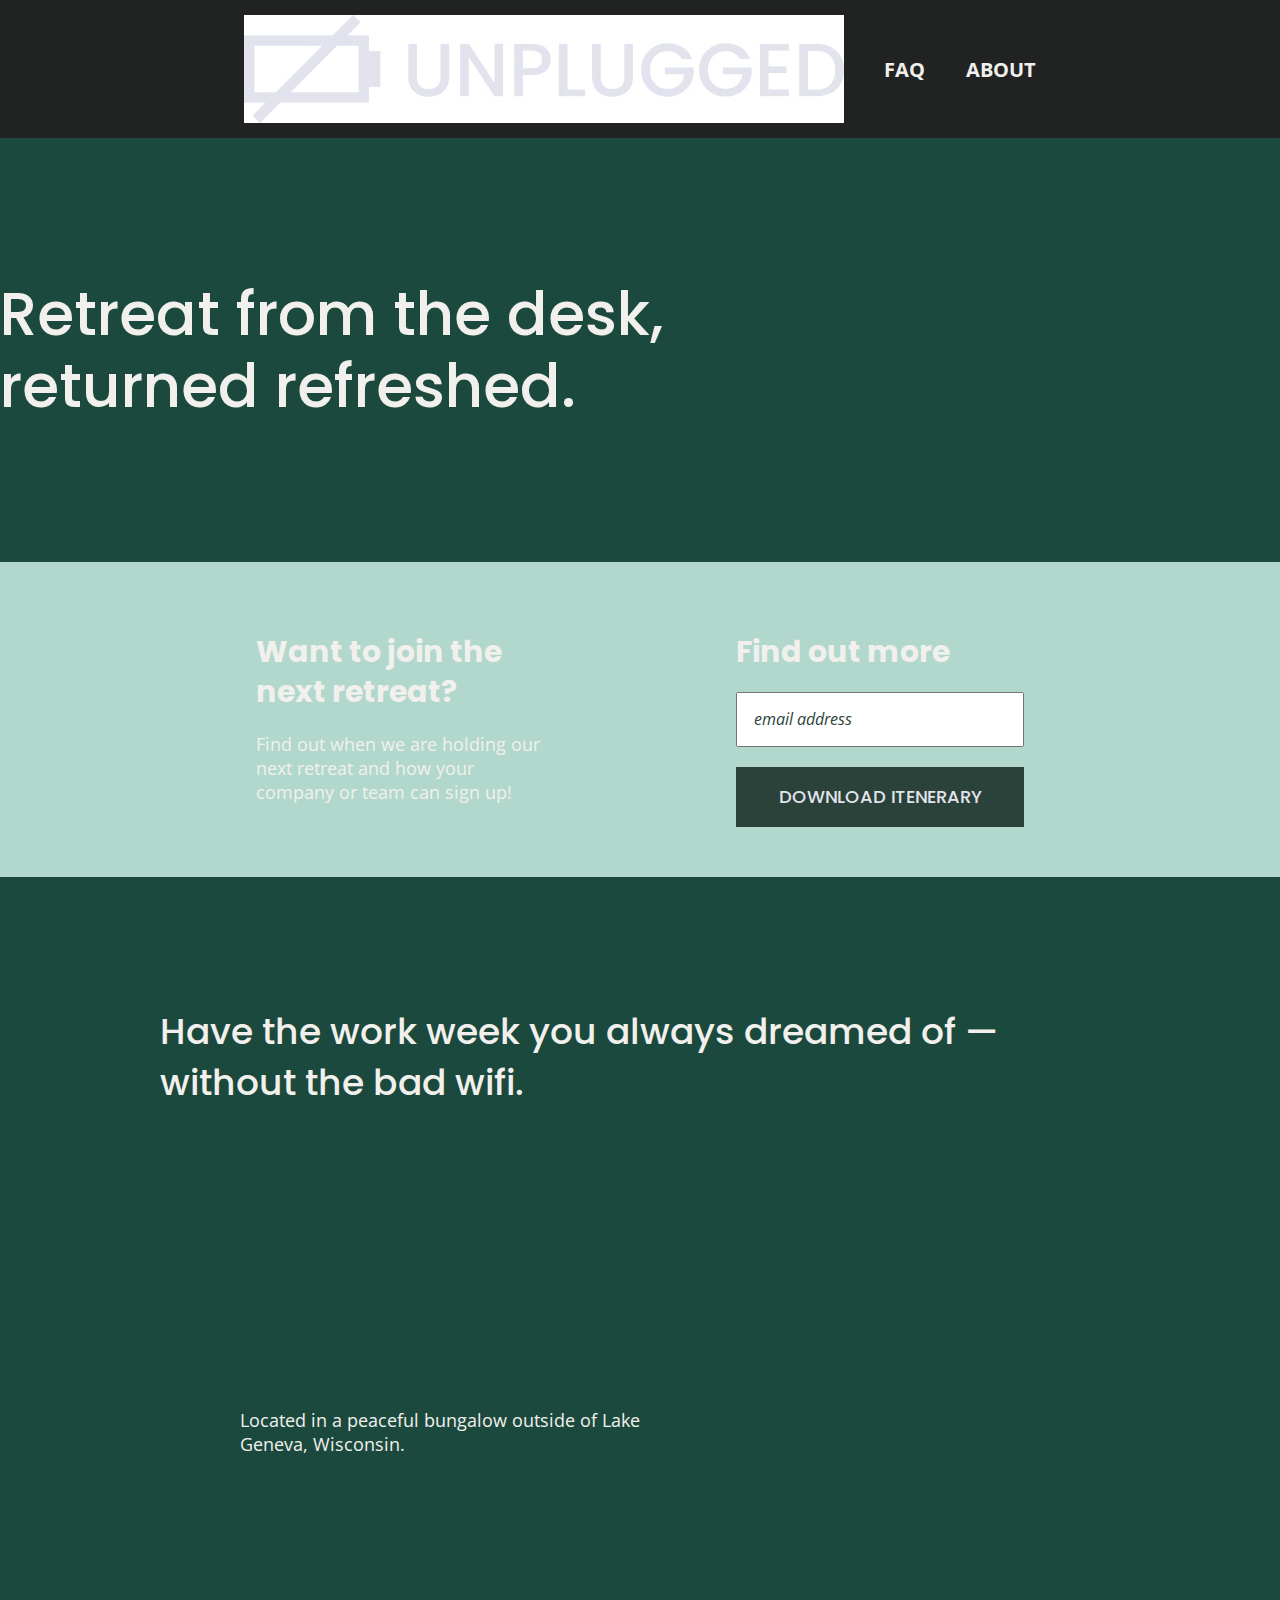
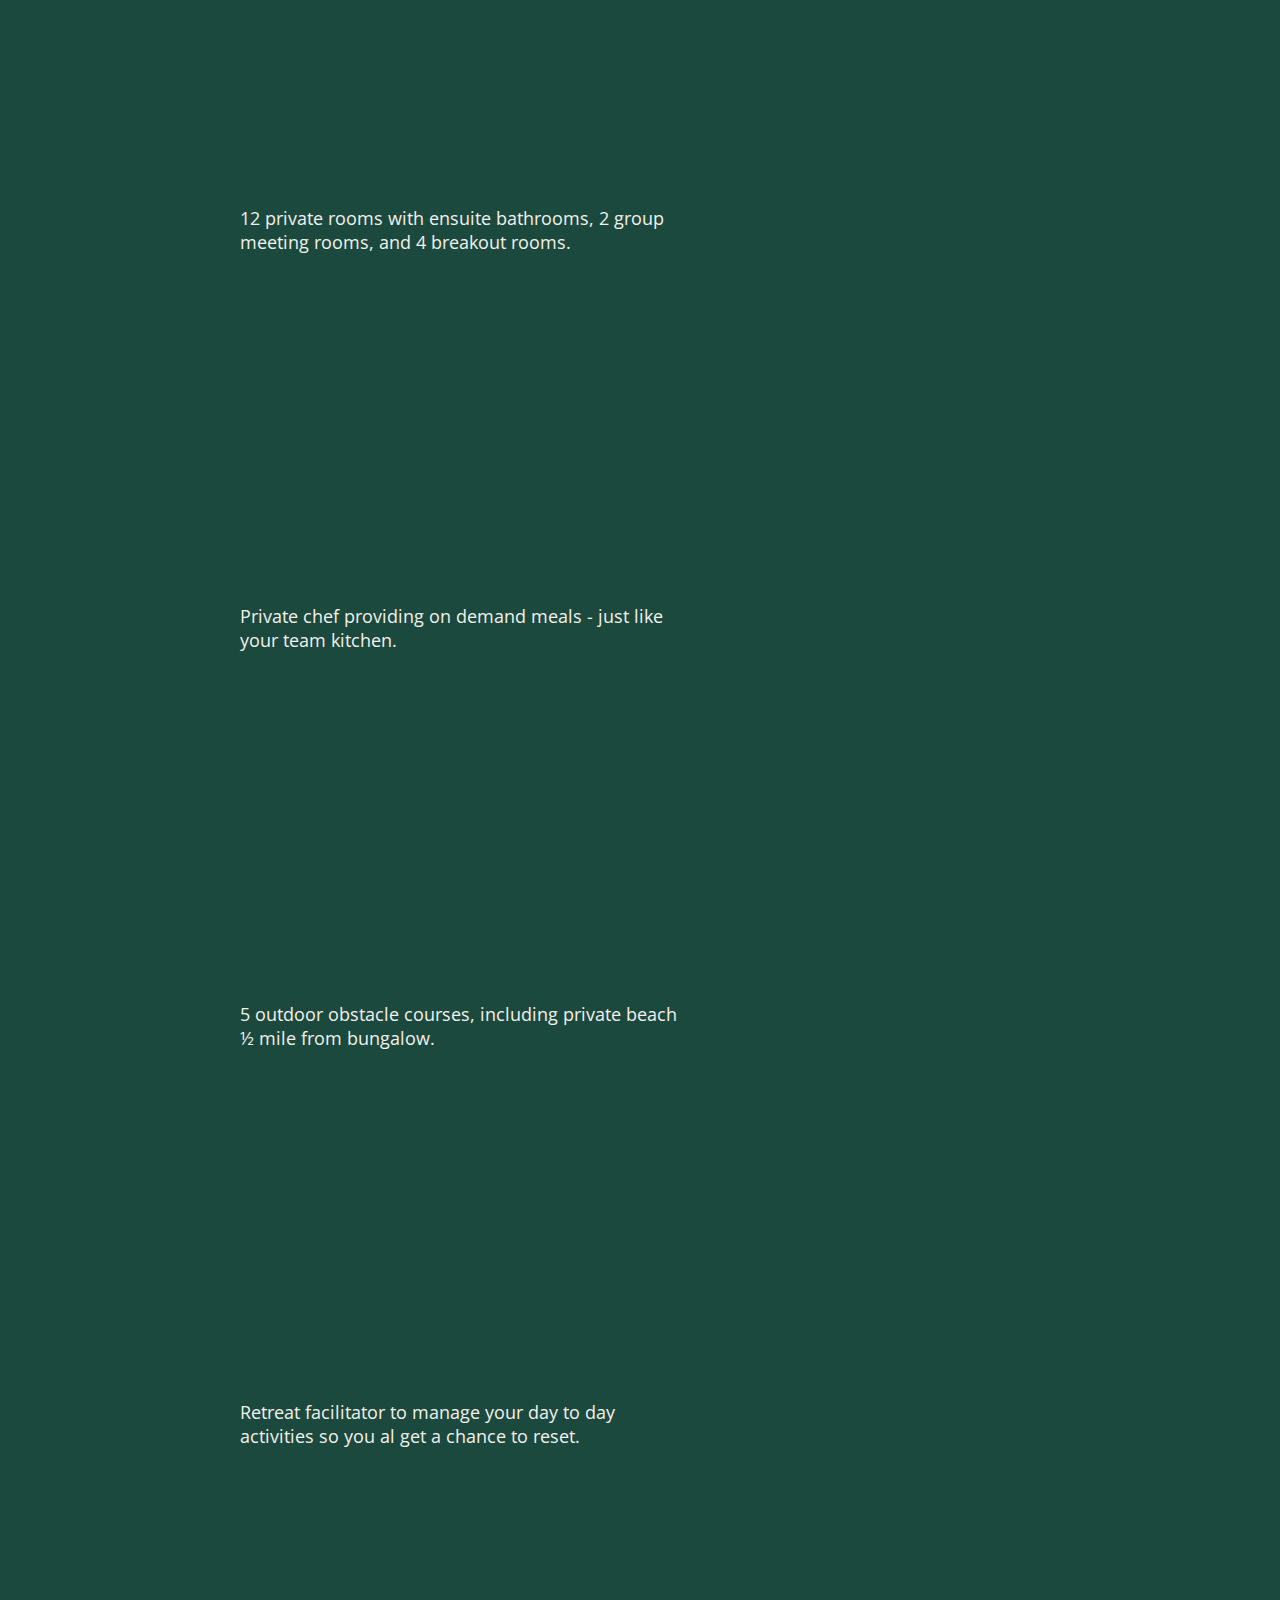
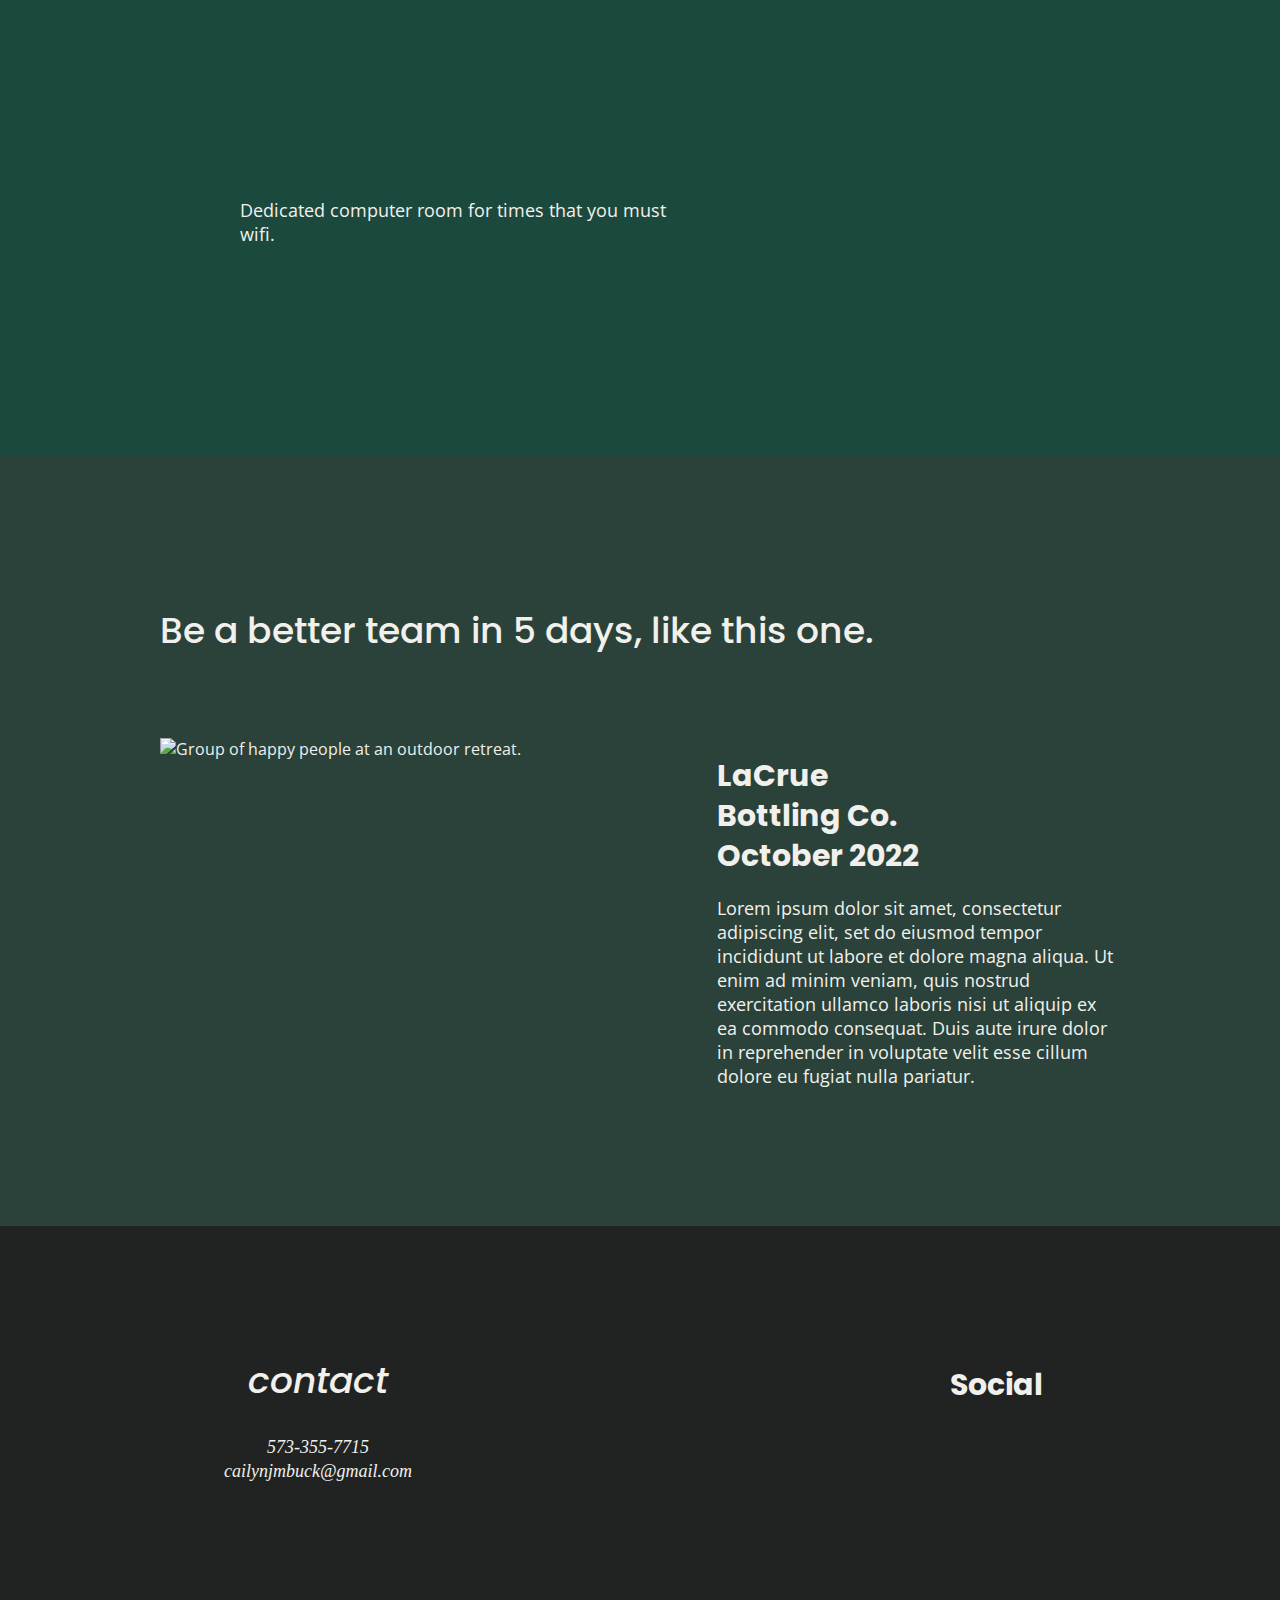
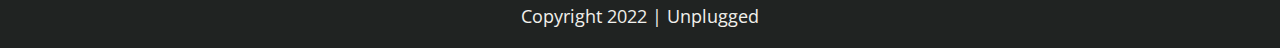
==== commit 7f3ed975: "Added icons for social media portion of footer" ====
--- a/index.html
+++ b/index.html
@@ -161,12 +161,24 @@
           </address>
         </div>
         <div class="social">
-          <h2>Social</h2>
+          <h4>Social</h4>
           <div class="social-icons">
-            <p><a href="https://www.facebook.com/cailyn.buck/" target="_blank"></a></p>
+            <p>
+              <a href="https://www.facebook.com/cailyn.buck/" target="_blank">
+                <i class="fab fa-facebook-f"></i>
+              </a>
+            </p>
             <!-- other social links here -->
-            <p><a href="hhtps://www.instagram.com/cailynwtf/" target="_blank"></a></p>
-            <p><a href="https://www.tiktok.com/@cailynbuck/" target="_blank"></a>
+            <p>
+              <a href="hhtps://www.instagram.com/cailynwtf/" target="_blank">
+                <i class="fab fa-twitter"></i>
+              </a>
+            </p>
+            <p>
+              <a href="https://www.tiktok.com/@cailynbuck/" target="_blank">
+                <i class="fab fa-instagram"></i>
+              </a>
+            </p>
           </div>
         </div>
       </div> <!-- footer content ends -->
--- a/css/main.css
+++ b/css/main.css
@@ -225,6 +225,14 @@
   display: flex;
   justify-content: center;
   align-items: center;
+  background-color: #202322;
+  border-radius: 50%;
+  width: 40px;
+  height: 40px;
+}
+
+footer .social-icons p i {
+  font-size: 1.3125em;
 }
 
 footer .copyright {
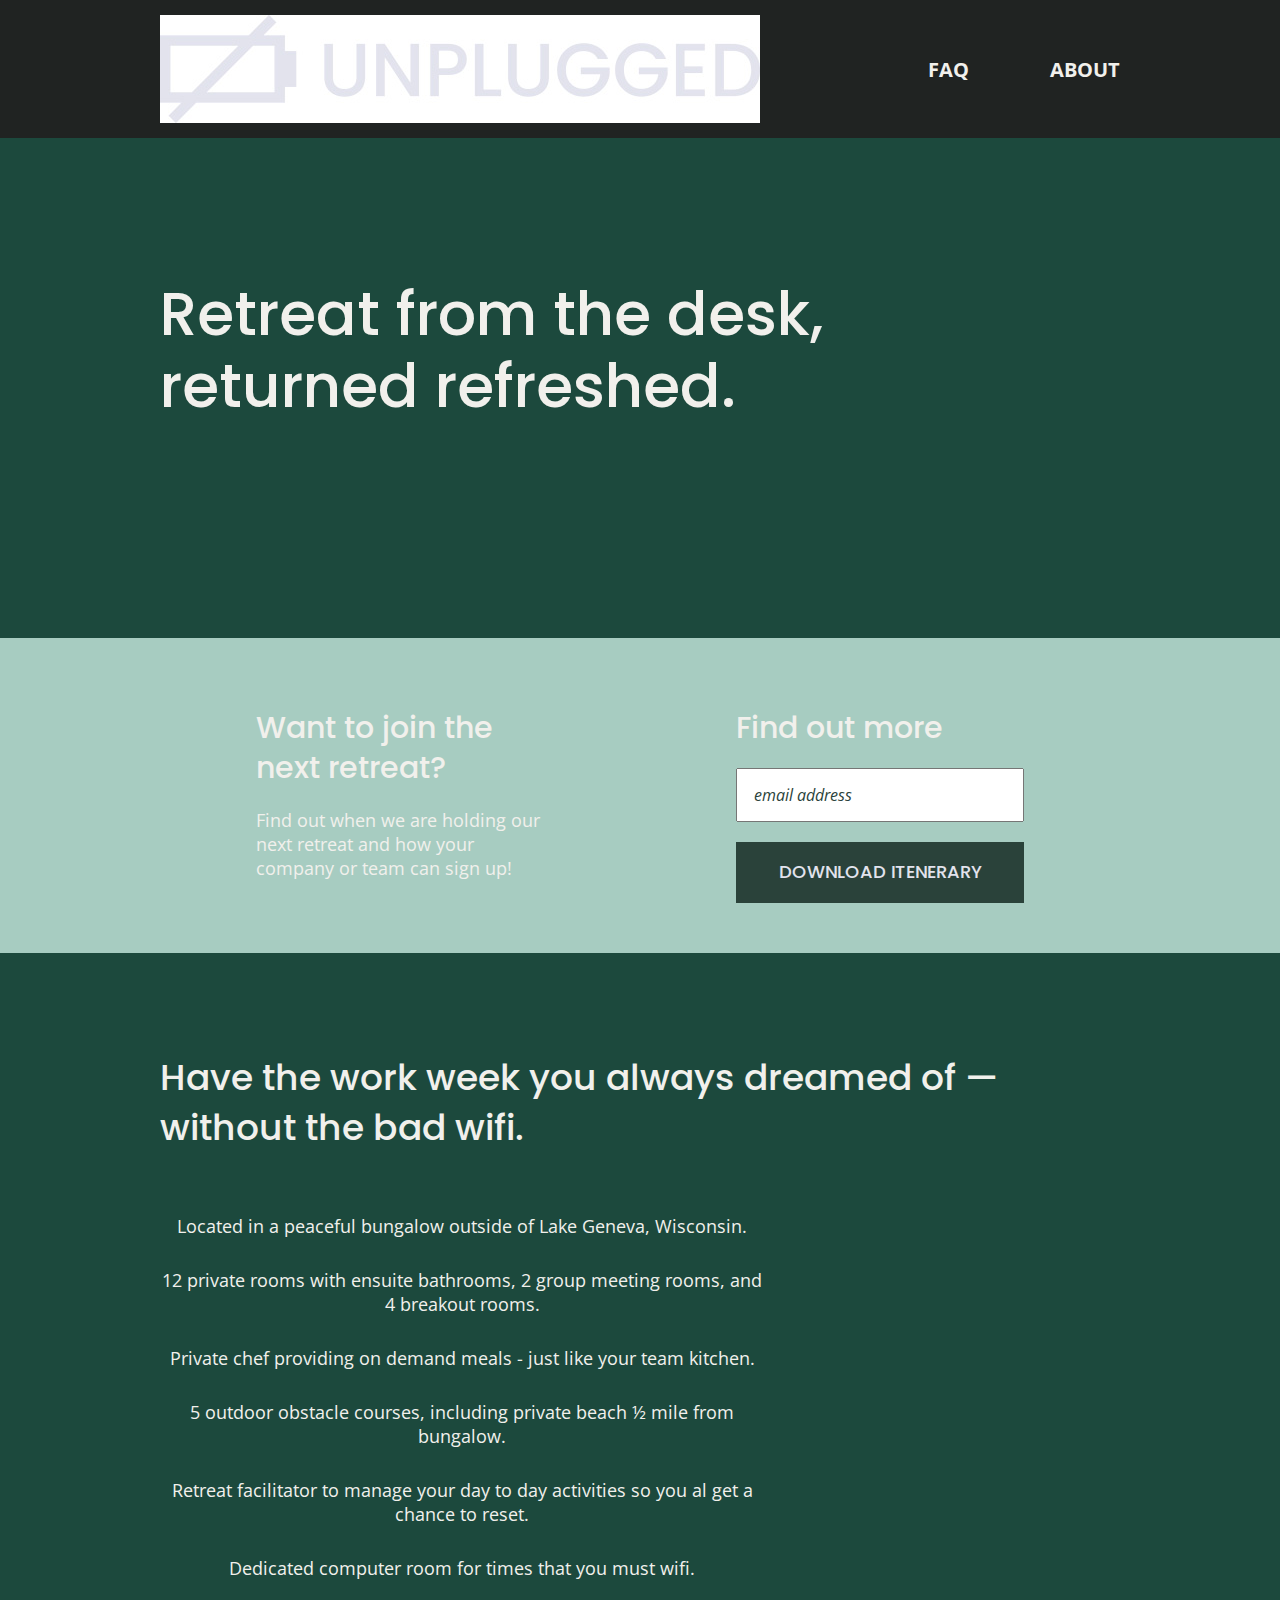
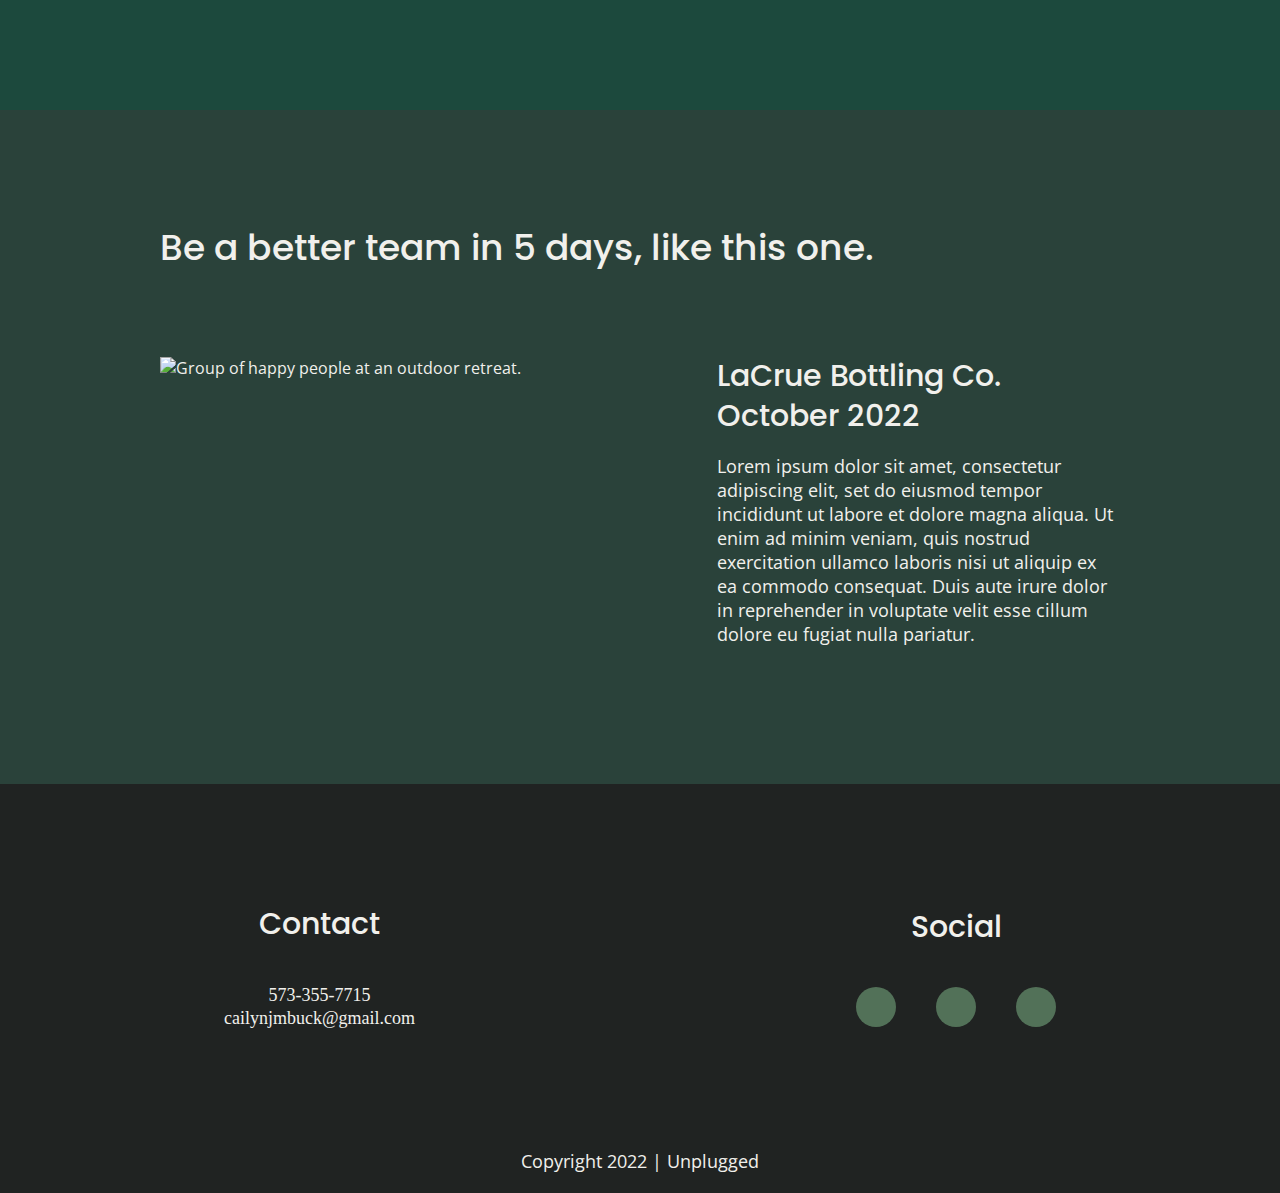
==== commit 999a6f94: "Finished last of css style details" ====
--- a/index.html
+++ b/index.html
@@ -155,7 +155,7 @@
       <div class="footer-content">
         <div class="contact">
           <address>
-            <h2>contact</h2>
+            <h4>Contact</h4>
             <p>573-355-7715 <br>
             cailynjmbuck@gmail.com</p>
           </address>
--- a/css/main.css
+++ b/css/main.css
@@ -103,6 +103,8 @@
 ul,
 ol {
   list-style-type: none;
+  margin: 0;
+  padding: 0;
 }
 
 a {
@@ -122,6 +124,7 @@
   font-family: 'Poppins', sans-serif;
   font-size: 1.875em;
   font-weight: 500;
+  margin: 0;
  }
 
 h3,
@@ -130,11 +133,14 @@
   font-size: 1.125em;
   line-height: 40px;
   margin: 20px 0;
+  font-weight: 500;
+  font-style: normal;
  }
 
 p {
   font-size: .875em;
   line-height: 1.285;
+  font-style: normal;
  }
 
  address {
@@ -167,6 +173,14 @@
   align-items: center;
   flex-flow: row wrap;
   margin: 0;
+}
+
+header figure {
+  width: 60%;
+  display: flex;
+  justify-content: center;
+  align-items: center;
+  flex-flow: row wrap;
 }
 
 .header-divider {
@@ -225,7 +239,7 @@
   display: flex;
   justify-content: center;
   align-items: center;
-  background-color: #202322;
+  background-color: #527158;;
   border-radius: 50%;
   width: 40px;
   height: 40px;
@@ -245,10 +259,11 @@
 
 .hero-area {
   display: flex;
-  justify-content: flex-start;
-  flex-flow: row wrap;
-  background: url('../img/hero-area-background.jpg') center no-repeat rgb(28, 73, 61);
+  justify-content: center;
+  flex-flow: row wrap;
+  background: url('../img/hero-area-background.jpg') center rgb(28, 73, 61);
   background-size: cover;
+  min-height: 500px;
 }
 
 .hero-area h1 {
@@ -265,7 +280,7 @@
   justify-content: center;
   align-items: center;
   flex-flow: row wrap;
-  background-color: rgb(178, 216, 205);
+  background-color: rgb(167, 204, 193);
 }
 
 aside .form{
@@ -299,13 +314,14 @@
   display: flex;
   justify-content: center;
   flex-flow: row wrap;
-  background: url('../img/feature-background.jpg') center no-repeat rgb(28, 73, 61);
+  background: url('../img/feature-background.jpg') center rgb(28, 73, 61);
   background-size: cover;
 }
 
 .features .features-items {
   display: flex;
   justify-content: center;
+  align-items: center;
   flex-flow: row wrap;
 }
 
@@ -315,7 +331,7 @@
 
 .features p {
   margin: 0;
-  padding: 80px;
+  text-align: center;
 }
 
 .features article {
@@ -334,7 +350,6 @@
   display: flex;
   justify-content: center;
   flex-flow: row wrap;
-  width: 100%;
   background-color: #2a423a;
 }
 
@@ -342,8 +357,14 @@
   padding: 20px;
 }
 
+.reviews h2 {
+  margin-bottom: 40px;
+  line-height: 1;
+}
+
 .reviews h3 {
   width: 54%;
+  margin: 20px 0;
 }
 
    /* -------------------- Mobile Styles - About -------------------- */
@@ -353,7 +374,7 @@
   align-items: center;
   justify-content: center;
   flex-flow: row wrap;
-  background-color: rgb(178, 216, 205);
+  background-color: rgb(167, 204, 193);
 }
 
 .map figure {
@@ -377,7 +398,6 @@
   justify-content: center;
   align-items: center;
   flex-flow: row wrap;
-  width: 100%;
   background-color: #2a423a;
 }
 
@@ -392,7 +412,7 @@
   justify-content: center;
   align-items: center;
   flex-flow: row wrap;
-  background-color: rgb(178, 216, 205);
+  background-color: rgb(167, 204, 193);
 }
 
 .faq .content-wrapper {
@@ -516,15 +536,19 @@
   /*------------HOMEPAGE------------*/
 
     header {
-      padding: 15px 0;
-      justify-content: center;
+      padding: 33px 0;
+      justify-content: space-around;
     }
 
     header .content-wrapper {
-      justify-content: center;
+      justify-content: space-between;
       width: 100%;
     }
   
+    header figure {
+      width: 30%;
+    }
+
     header nav {
       width: 20%;
     }
@@ -573,8 +597,18 @@
       justify-content: space-between;
     }
 
+    .reviews h2 {
+      width: 85%;
+    }
+  
+    .reviews article figure,
     .reviews article div {
-      width: 100%;
+      width: 49%;
+    }
+  
+    .reviews h3 {
+      width: 75%;
+      margin: 0;
     }
 
     /* Footer */
@@ -584,14 +618,29 @@
       margin: 100px 0;
     }
 
-    .footer-content {
+    footer .footer-content {
       display: flex;
       justify-content: space-between;
       align-items: center;
+      flex-direction: row;
     }
 
     footer .contact {
       margin-bottom: 0;
+    }
+
+    footer h4 {
+      font-size: 1.5em;
+      margin-bottom: 40px;
+    }
+  
+    footer p {
+        line-height: 1.285;
+    }
+  
+    footer .social-icons {
+      width: 12.5em;
+      justify-content: space-between;
     }
 
     footer .copyright {
@@ -612,19 +661,7 @@
     }
 
     .map figure {
-      width: 100%;
-      height: 0;
-      padding-bottom: 56%;
-      overflow: hidden;
-      position: relative;
-    }
-    
-    .map iframe {
-      width: 100%;
-      height: 100%;
-      position: absolute;
-      top: 0;
-      left: 0;
+      padding-bottom: 45.5%;
     }
 
     .contact-section .content-wrapper h2 {
@@ -709,6 +746,7 @@
       }
   
   /* Reviews */
+      
       .reviews article div {
         width: 42%;
       }
@@ -716,7 +754,8 @@
       .reviews h2 {
         padding-bottom: 50px;
       }
-    
+  
+
       footer h4 {
         font-size: 1.875em;
       }
@@ -753,6 +792,13 @@
 
       .faq h2 {
         width: 100%;
+        font-size: 3em;
+      }
+
+      .faq h4,
+      .faq p {
+        font-size: 1.125em;
+        line-height: 1;
       }
     }
     
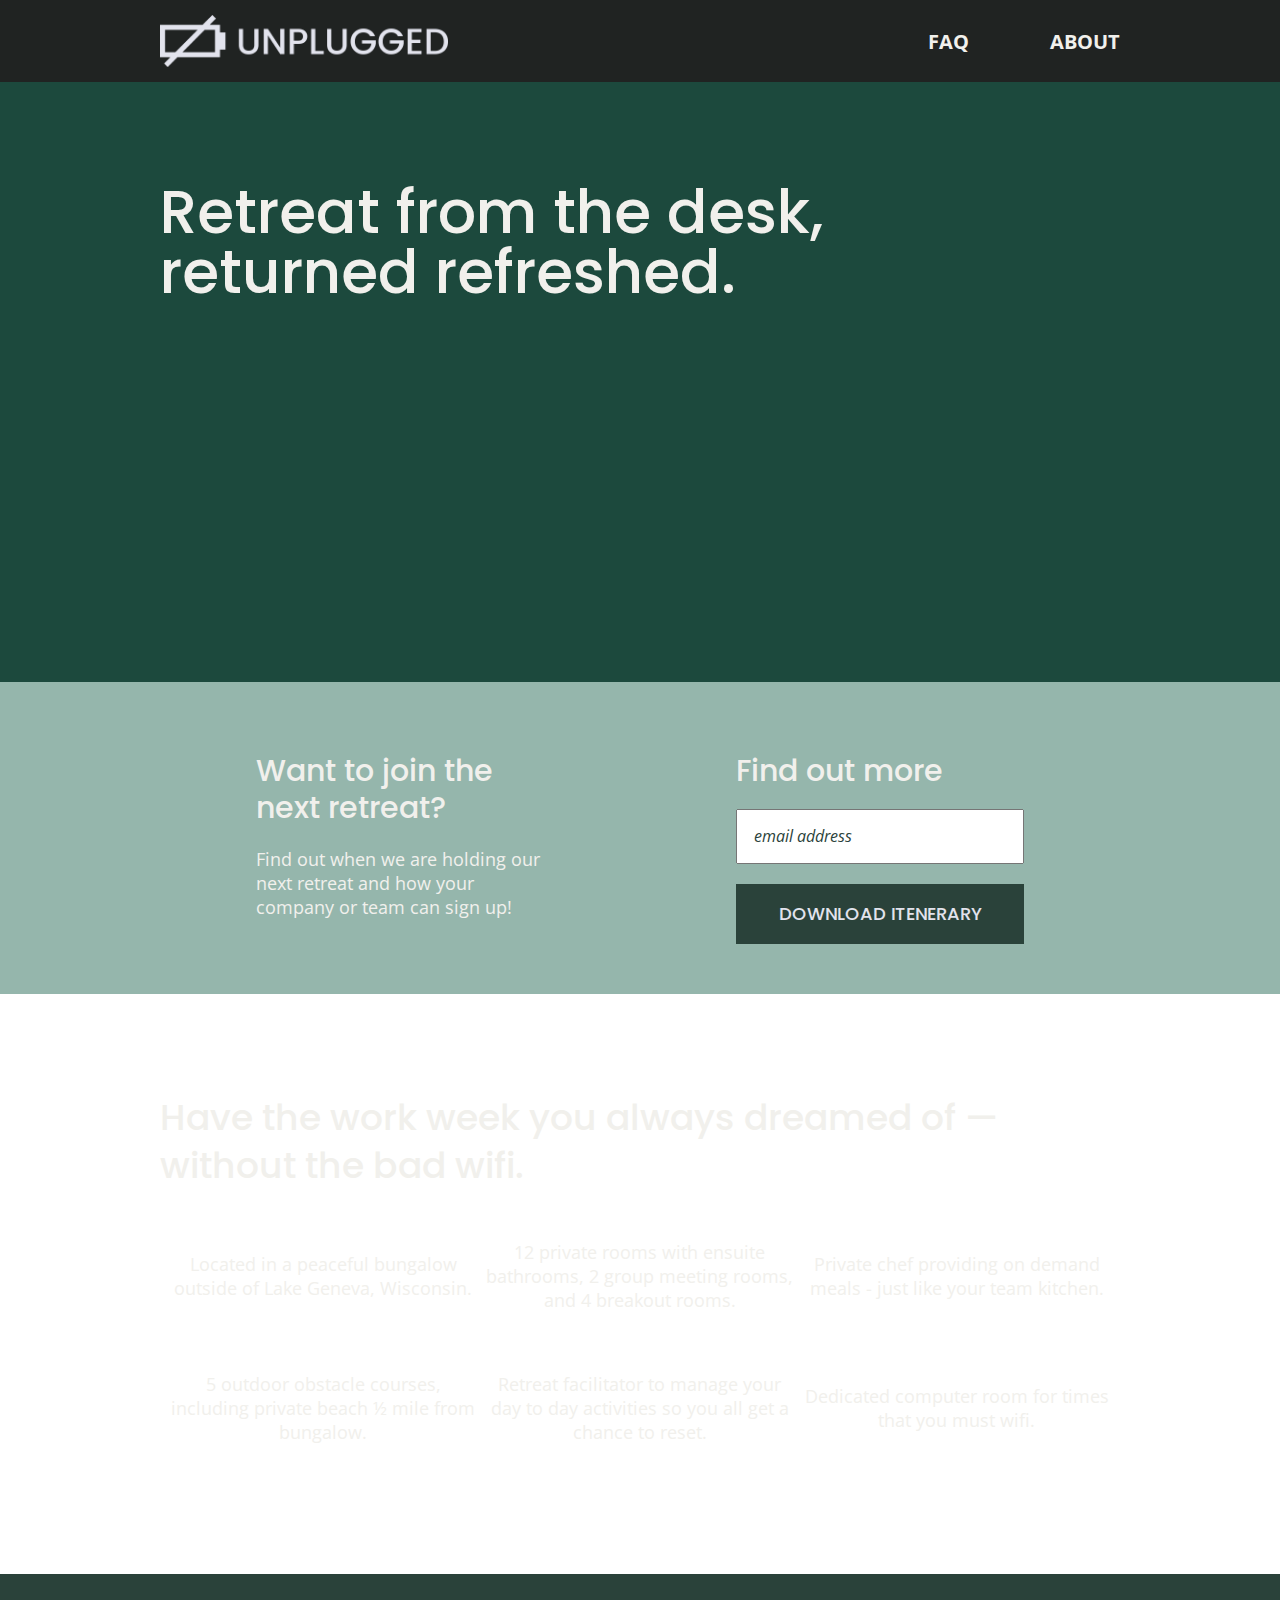
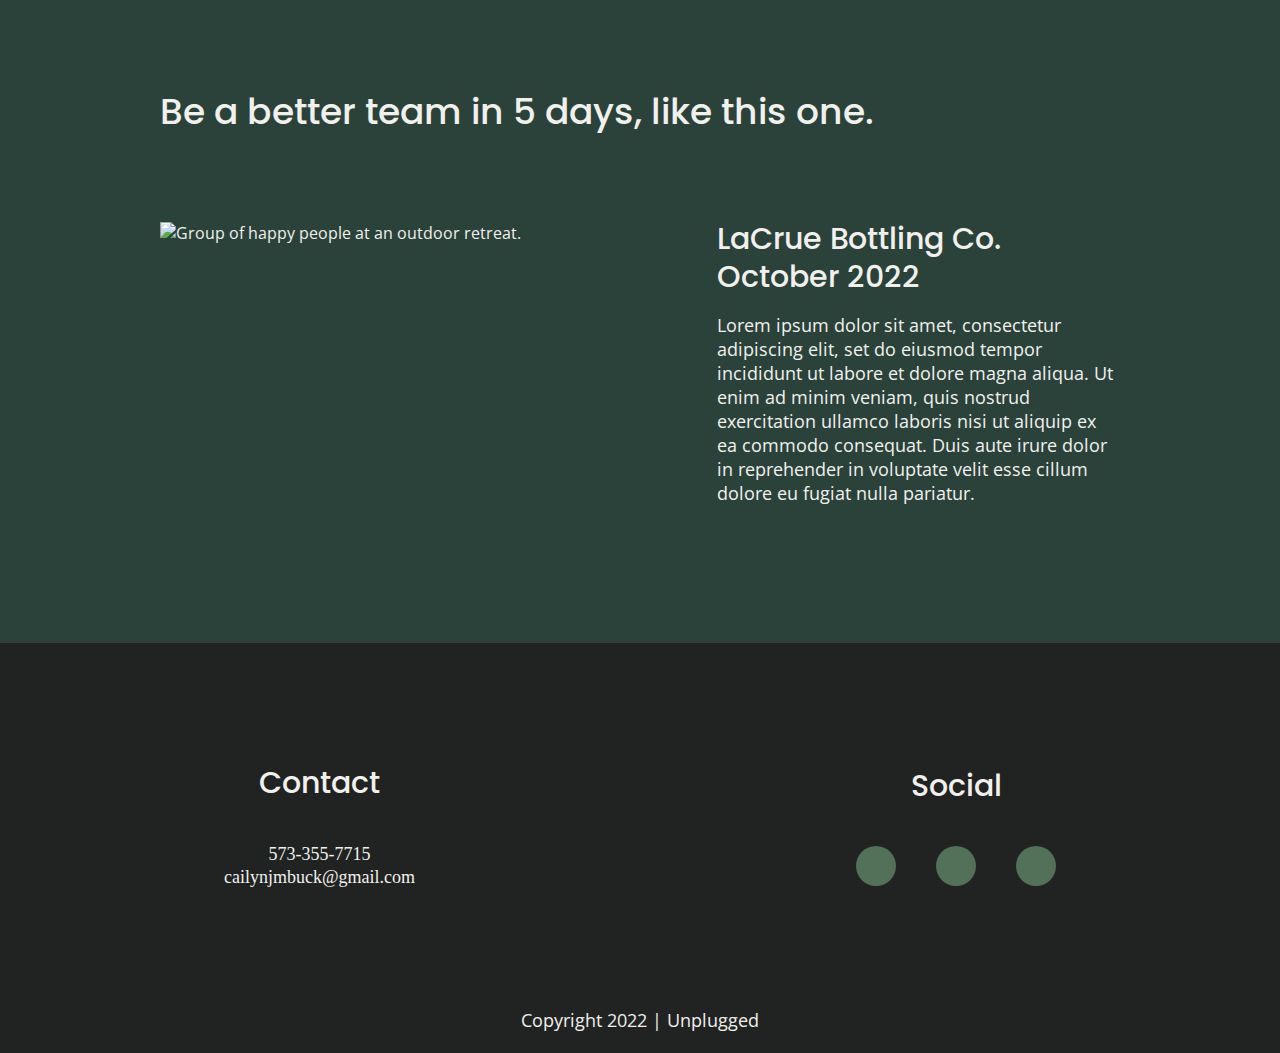
==== commit 27f5d354: "Tested website on different device styles and adjusted code from there" ====
--- a/index.html
+++ b/index.html
@@ -4,29 +4,18 @@
 <head>
   <meta charset="utf-8">
   <meta http-equiv="x-ua-compatible" content="ie=edge">
-  <title>Unplugged</title>
+  <title>Unplugged Retreat</title>
   <meta name="description" content="">
-  <meta name="viewport" content="width=device-width, initial-scale=1">
-
-  <meta property="og:title" content="">
-  <meta property="og:type" content="">
-  <meta property="og:url" content="">
-  <meta property="og:image" content="">
-
-  <meta name="theme-color" content="#fafafa">
-
+  <meta name="viewport" content="width=device-width, initial-scale=1, shrink-to-fit=no">  
   <link rel="manifest" href="site.webmanifest">
   <link rel="apple-touch-icon" href="icon.png">
-  <!-- Place favicon.ico in the root directory -->
-
+    <!-- Place favicon.ico in the root directory -->
+    <!-- Google Fonts -->
+  <link href="https://fonts.googleapis.com/css?family=Open+Sans:400,700|Poppins:500,700" rel="stylesheet">
+    <!-- FontAwesome CDN version 5.5 -->
+  <link rel="stylesheet" href="https://use.fontawesome.com/releases/v5.5.0/css/all.css" integrity="sha384-B4dIYHKNBt8Bc12p+WXckhzcICo0wtJAoU8YZTY5qE0Id1GSseTk6S+L3BlXeVIU" crossorigin="anonymous">
   <link rel="stylesheet" href="css/normalize.css">
   <link rel="stylesheet" href="css/main.css">
-
-  <script src="https://kit.fontawesome.com/22d3d678f9.js" crossorigin="anonymous"></script>
-
-  <!-- Google Fonts: Open Sans and Poppins -->
-  <link href="https://fonts.googleapis.com/css?family=Open+Sans:400,700|Poppins:500,700" rel="stylesheet">
-
 </head>
 
 <body>
@@ -35,9 +24,11 @@
 
   <header>
     <div class="content-wrapper">
-      <a href="#">
-        <img src="img/unpluggedlogo.jpg" alt="unplugged logo">
-      </a>
+      <figure>
+        <a href="../index.html">
+          <img src="img/unpluggedlogo.png" alt="unplugged logo">
+        </a>
+      </figure>
       <div class="header-divider"></div>
       <nav>
         <ul>
@@ -97,10 +88,10 @@
             <p class="fontawesome-icon">
               <i class="fas fa-utensils"></i>
             </p>
-           <p class="features-item-description">
+            <p class="features-item-description">
               Private chef providing on demand meals - just like your team kitchen.
-           </p>
-         </article>
+            </p>
+          </article>
           <article>
             <p class="fontawesome-icon">
               <i class="fas fa-shoe-prints"></i>
@@ -114,7 +105,7 @@
               <i class="fas fa-smile"></i>
             </p>
             <p class="features-item-description">
-              Retreat facilitator to manage your day to day activities so you al get a chance to reset.
+              Retreat facilitator to manage your day to day activities so you all get a chance to reset.
             </p>
           </article>
           <article>
@@ -189,7 +180,10 @@
     </div>
   </footer>
 
-  <script src="js/vendor/modernizr-3.11.2.min.js"></script>
+  <script src="https://code.jquery.com/jquery-3.3.1.min.js" integrity="sha256-FgpCb/KJQlLNfOu91ta32o/NMZxltwRo8QtmkMRdAu8=" crossorigin="anonymous"></script>
+  <script>
+    window.jQuery || document.write('<script src="js/vendor/jquery-3.3.1.min.js"><\/script>')
+  </script>
   <script src="js/plugins.js"></script>
   <script src="js/main.js"></script>
 
--- a/css/main.css
+++ b/css/main.css
@@ -280,7 +280,7 @@
   justify-content: center;
   align-items: center;
   flex-flow: row wrap;
-  background-color: rgb(167, 204, 193);
+  background-color: rgb(149, 182, 172);
 }
 
 aside .form{
@@ -308,17 +308,19 @@
   text-align: center;
   text-transform: uppercase;
 }
+
 /* Features */
 
 .features {
   display: flex;
   justify-content: center;
   flex-flow: row wrap;
-  background: url('../img/feature-background.jpg') center rgb(28, 73, 61);
+  background: url('../img/feature-background.jpg');
   background-size: cover;
-}
-
-.features .features-items {
+  background-position: center;
+}
+
+.features .feature-items {
   display: flex;
   justify-content: center;
   align-items: center;
@@ -374,7 +376,7 @@
   align-items: center;
   justify-content: center;
   flex-flow: row wrap;
-  background-color: rgb(167, 204, 193);
+  background-color: rgb(149, 182, 172);
 }
 
 .map figure {
@@ -412,7 +414,7 @@
   justify-content: center;
   align-items: center;
   flex-flow: row wrap;
-  background-color: rgb(167, 204, 193);
+  background-color: rgb(149, 182, 172);
 }
 
 .faq .content-wrapper {
@@ -525,7 +527,7 @@
    Modify as content requires.
    ========================================================================== */
 
-  @media only screen and (min-width: 768px) {
+@media only screen and (min-width: 768px) {
   /*Tablet styles here*/
 
   /** General Styles **/
@@ -533,6 +535,17 @@
       max-width: 640px;
       margin: 100px 0;
     }      
+
+    h2 {
+      font-size: 2.25em;
+      line-height: 1.333;
+    }
+  
+    h3 {
+        font-size: 1.5em;
+        line-height: 1.25;
+    }
+
   /*------------HOMEPAGE------------*/
 
     header {
@@ -562,6 +575,16 @@
     }
 
     /* Hero Area */
+
+    .hero-area {
+      min-height: 600px;
+    }
+    
+    .hero-area h1 {
+      font-size: 3em;
+      line-height: 1;
+      margin: 0;
+  }
 
     /* Aside */
     aside .content-wrapper {
@@ -578,18 +601,27 @@
     }
 
     /* Features */
+
+    .features h2 {
+      margin-bottom: 20px;
+    }
+
     .features article {
       display: flex;
-      justify-content: space-around;
+      justify-content: center;
       align-items: center;
       flex-flow: column wrap;
       flex-basis: 50%;
     }
 
     .features .features-items-description {
-      width: 50%;
-    }
-
+      width: 62%;
+    }
+
+    .features i {
+      margin-bottom: 30px;
+    }
+  
     /* Reviews */
 
     .reviews article {
@@ -676,6 +708,7 @@
 
   /*------------FAQ------------*/
 
+/*fix h2, not centered or on one line, and placement of all the questions */
     .faq .content-wrapper {
       justify-content: space-between;
     }
@@ -687,10 +720,16 @@
     .faq h2 {
       width: 100%;
     }
-}
-
-
-    @media only screen and (min-width: 1200px) {
+
+    .faq h4,
+    .faq p {
+      font-size: .875em;
+      line-height: 1.125;
+    }
+}
+
+
+@media only screen and (min-width: 1200px) {
 /*Desktop styles here*/
       
   /*------------HOMEPAGE------------*/
@@ -737,11 +776,12 @@
       }
     
   /* Features */
+
       .features h2 {
         width: 90%;
       }
 
-      .features articles {
+      .features article {
         flex-basis: 33%;
       }
   
@@ -790,6 +830,7 @@
   
     /*------------FAQ------------*/
 
+/*fix h2, not centered or on one line, and placement of all the questions */
       .faq h2 {
         width: 100%;
         font-size: 3em;
@@ -800,7 +841,7 @@
         font-size: 1.125em;
         line-height: 1;
       }
-    }
+}
     
 /* ==========================================================================
    Print styles.
